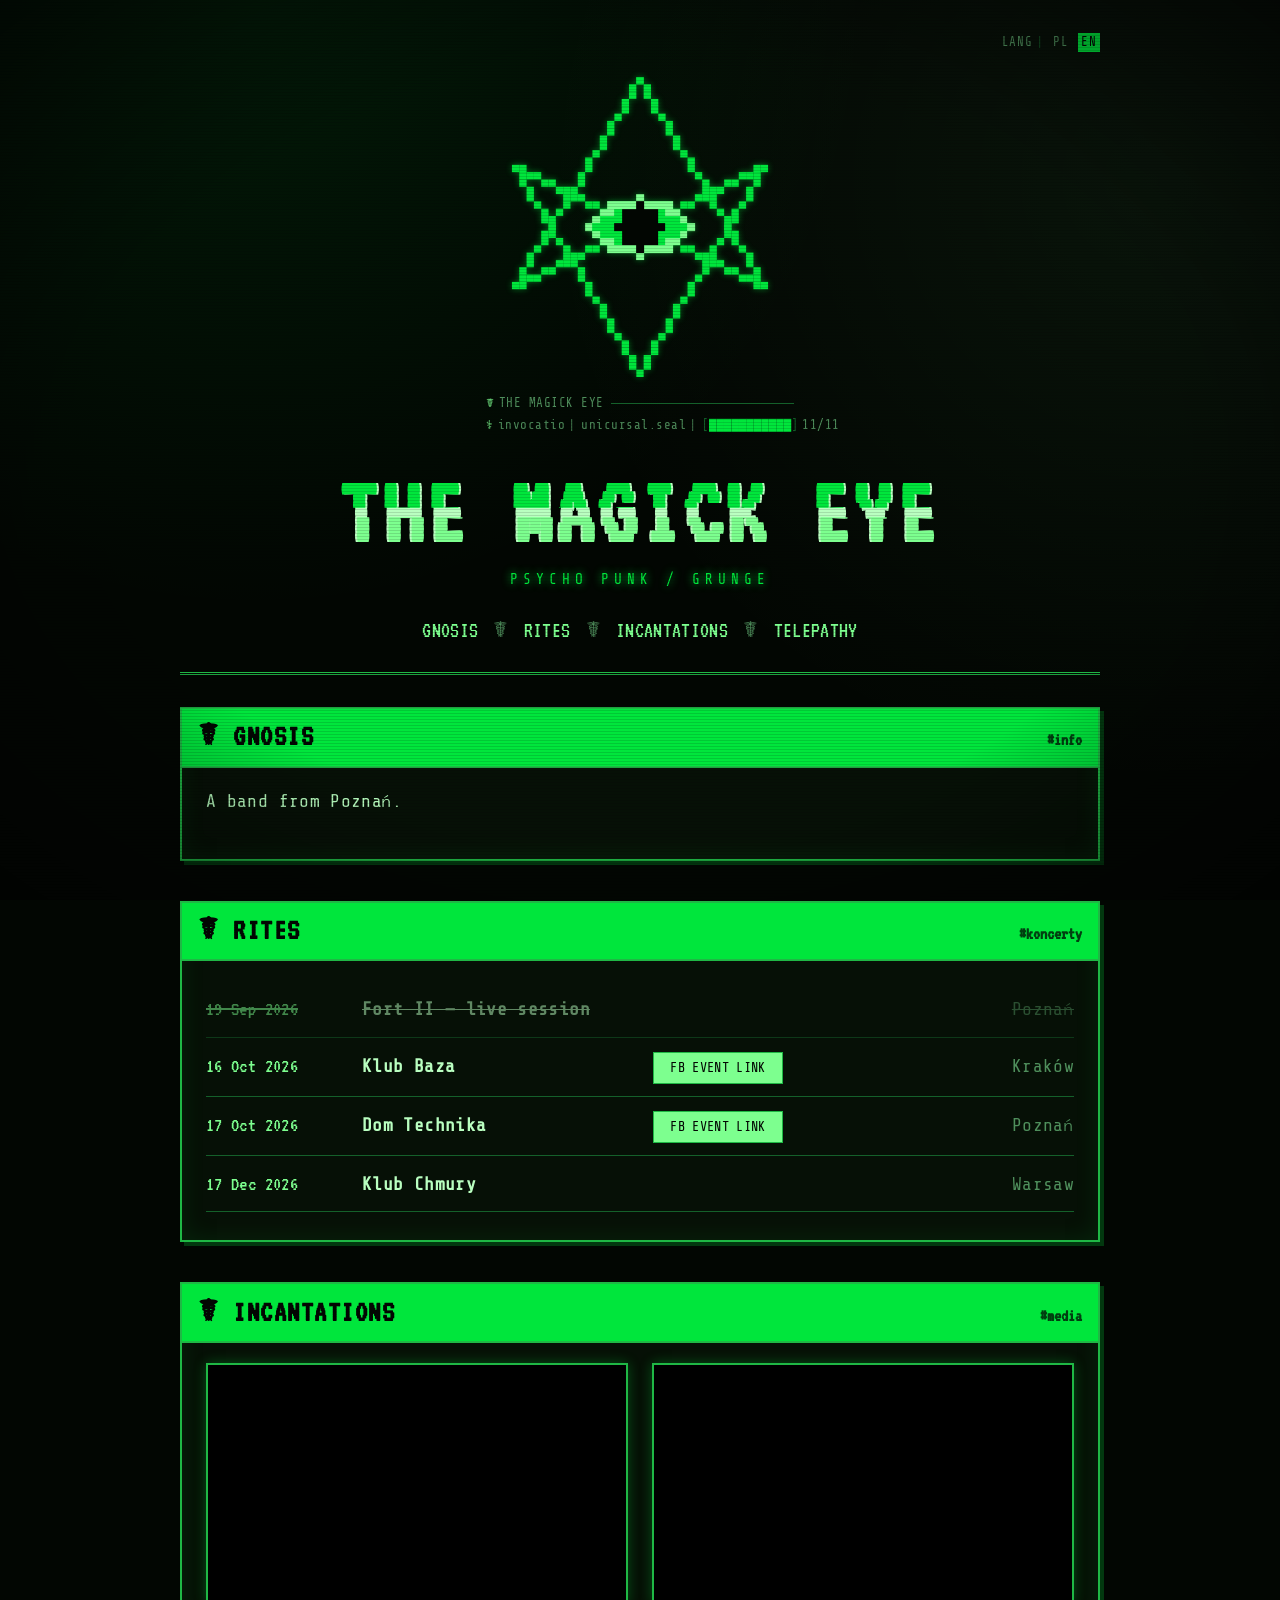
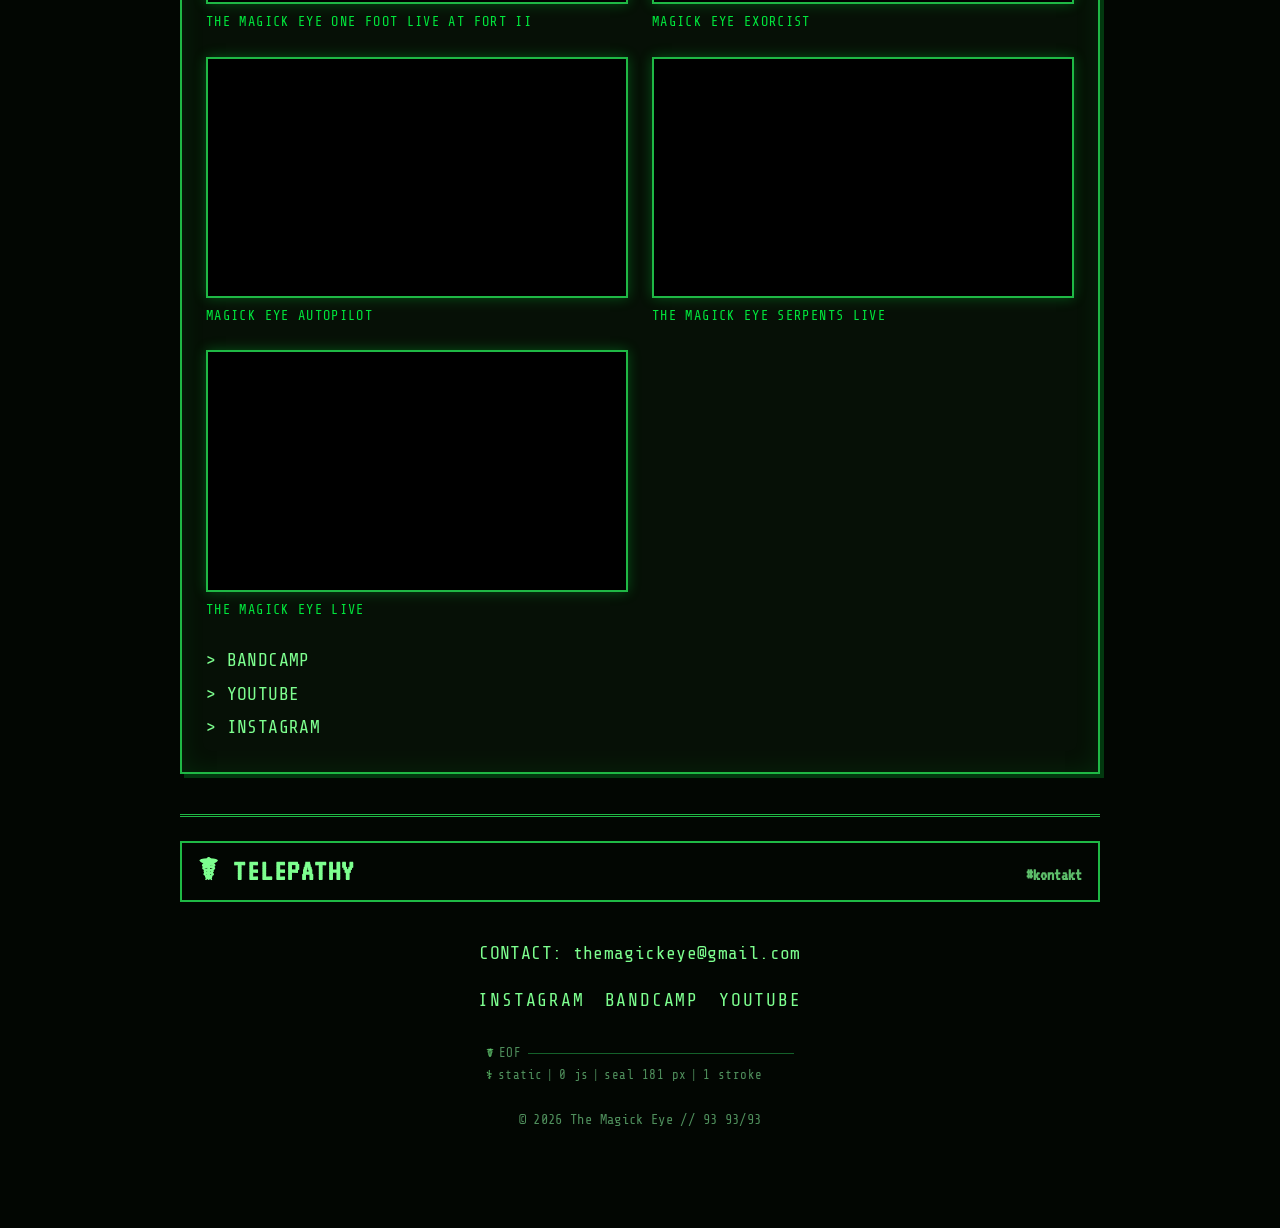
==== en/index.html @ ef664d94 "Link do wydarzenia FB: Klub Baza, Kraków 16.10 Co-Authored-By: Claude Opus 5.5 <noreply@anthropic.co" ====
<!DOCTYPE html>
<html lang="en">
<head>
  <meta charset="UTF-8">
  <meta name="viewport" content="width=device-width, initial-scale=1.0">
  <meta name="description" content="The Magick Eye — official band site: music, videos, shows and links.">
  <title>The Magick Eye</title>
  <!-- Open Graph / Twitter: link-preview thumbnail (FB, iMessage, Messenger).
       og:image MUST be an absolute URL; FB renders it statically (no animation). -->
  <meta property="og:type" content="website">
  <meta property="og:site_name" content="The Magick Eye">
  <meta property="og:locale" content="en_GB">
  <meta property="og:title" content="The Magick Eye">
  <meta property="og:description" content="The Magick Eye — official band site: music, videos, shows and links.">
  <meta property="og:url" content="https://themagickeye.github.io/en/">
  <meta property="og:image" content="https://themagickeye.github.io/og-teaser.png?v=2">
  <meta property="og:image:width" content="1200">
  <meta property="og:image:height" content="630">
  <meta property="og:image:alt" content="The Magick Eye — eye seal, phosphor green on black">
  <meta name="twitter:card" content="summary_large_image">
  <meta name="twitter:image" content="https://themagickeye.github.io/og-teaser.png?v=2">
  <link rel="icon" type="image/svg+xml" href="../favicon.svg">
  <link rel="preconnect" href="https://fonts.googleapis.com">
  <link rel="preconnect" href="https://fonts.gstatic.com" crossorigin>
  <link href="https://fonts.googleapis.com/css2?family=VT323&family=Share+Tech+Mono&display=swap" rel="stylesheet">
  <!-- Share Tech Mono ma wyłącznie zakres latin (U+0000-00FF): jest w nim ó,
       ale nie ma ł (U+0142) ani ń (U+0144). Bez tego przeglądarka brała je
       z Courier New — szeryfowej i innej szerokości, stąd rozjazd w wyrazie.
       Poniżej dociągamy z Anonymous Pro TYLKO polskie znaki (parametr text=),
       więc plik waży tyle co nic. VT323 ma latin-ext i nie wymagała poprawki. -->
  <link href="https://fonts.googleapis.com/css2?family=Anonymous+Pro&text=%C4%85%C4%87%C4%99%C5%82%C5%84%C3%B3%C5%9B%C5%BC%C5%BA%C4%84%C4%86%C4%98%C5%81%C5%83%C3%93%C5%9A%C5%BB%C5%B9&display=swap" rel="stylesheet">
  <!-- ?v= przy każdej zmianie CSS: GitHub Pages podaje cache-control max-age=600,
       więc bez tego wracający gość dostaje nowy HTML ze starym arkuszem -->
  <link rel="alternate" hreflang="pl" href="https://themagickeye.github.io/">
  <link rel="alternate" hreflang="en" href="https://themagickeye.github.io/en/">
  <link rel="alternate" hreflang="x-default" href="https://themagickeye.github.io/">
  <link rel="stylesheet" href="../style.css?v=13">
</head>
<body>
  <!-- Nakładka CRT: scanlines + winieta -->
  <div class="crt-overlay" aria-hidden="true"></div>

  <div class="screen">

    <nav class="lang-switch" aria-label="Language">
      <span class="lang-label">lang</span>
      <span class="lang-sep">│</span>
      <a href="../" hreflang="pl" lang="pl">PL</a>
      <span class="lang-cur" aria-current="page">EN</span>
    </nav>

    <!-- ============ NAGŁÓWEK / HERO ============ -->
    <header class="site-header" id="top">
      <div class="seal-wrap">
        <svg class="seal" viewBox="0 0 41 41" role="img"
             aria-label="Band seal: unicursal hexagram with an Eye at its centre">
          <g class="seal-trace">
          <rect x="20" y="0" width="1" height="1" style="--i:0"/>
          <rect x="21" y="1" width="1" height="1" style="--i:1"/>
          <rect x="21" y="2" width="1" height="1" style="--i:2"/>
          <rect x="22" y="3" width="1" height="1" style="--i:3"/>
          <rect x="22" y="4" width="1" height="1" style="--i:4"/>
          <rect x="23" y="5" width="1" height="1" style="--i:5"/>
          <rect x="24" y="6" width="1" height="1" style="--i:6"/>
          <rect x="24" y="7" width="1" height="1" style="--i:7"/>
          <rect x="25" y="8" width="1" height="1" style="--i:8"/>
          <rect x="25" y="9" width="1" height="1" style="--i:9"/>
          <rect x="26" y="10" width="1" height="1" style="--i:10"/>
          <rect x="27" y="11" width="1" height="1" style="--i:11"/>
          <rect x="27" y="12" width="1" height="1" style="--i:12"/>
          <rect x="28" y="13" width="1" height="1" style="--i:13"/>
          <rect x="29" y="14" width="1" height="1" style="--i:14"/>
          <rect x="29" y="15" width="1" height="1" style="--i:15"/>
          <rect x="30" y="16" width="1" height="1" style="--i:16"/>
          <rect x="30" y="17" width="1" height="1" style="--i:17"/>
          <rect x="31" y="18" width="1" height="1" style="--i:18"/>
          <rect x="32" y="19" width="1" height="1" style="--i:19"/>
          <rect x="32" y="20" width="1" height="1" style="--i:20"/>
          <rect x="33" y="21" width="1" height="1" style="--i:21"/>
          <rect x="33" y="22" width="1" height="1" style="--i:22"/>
          <rect x="34" y="23" width="1" height="1" style="--i:23"/>
          <rect x="35" y="24" width="1" height="1" style="--i:24"/>
          <rect x="35" y="25" width="1" height="1" style="--i:25"/>
          <rect x="36" y="26" width="1" height="1" style="--i:26"/>
          <rect x="36" y="27" width="1" height="1" style="--i:27"/>
          <rect x="37" y="28" width="1" height="1" style="--i:28"/>
          <rect x="36" y="28" width="1" height="1" style="--i:29"/>
          <rect x="35" y="27" width="1" height="1" style="--i:30"/>
          <rect x="34" y="27" width="1" height="1" style="--i:31"/>
          <rect x="33" y="26" width="1" height="1" style="--i:32"/>
          <rect x="32" y="26" width="1" height="1" style="--i:33"/>
          <rect x="31" y="25" width="1" height="1" style="--i:34"/>
          <rect x="30" y="25" width="1" height="1" style="--i:35"/>
          <rect x="29" y="24" width="1" height="1" style="--i:36"/>
          <rect x="28" y="24" width="1" height="1" style="--i:37"/>
          <rect x="27" y="23" width="1" height="1" style="--i:38"/>
          <rect x="26" y="23" width="1" height="1" style="--i:39"/>
          <rect x="25" y="22" width="1" height="1" style="--i:40"/>
          <rect x="24" y="22" width="1" height="1" style="--i:41"/>
          <rect x="23" y="21" width="1" height="1" style="--i:42"/>
          <rect x="22" y="21" width="1" height="1" style="--i:43"/>
          <rect x="21" y="20" width="1" height="1" style="--i:44"/>
          <rect x="20" y="20" width="1" height="1" style="--i:45"/>
          <rect x="19" y="20" width="1" height="1" style="--i:46"/>
          <rect x="18" y="19" width="1" height="1" style="--i:47"/>
          <rect x="17" y="19" width="1" height="1" style="--i:48"/>
          <rect x="16" y="18" width="1" height="1" style="--i:49"/>
          <rect x="15" y="18" width="1" height="1" style="--i:50"/>
          <rect x="14" y="17" width="1" height="1" style="--i:51"/>
          <rect x="13" y="17" width="1" height="1" style="--i:52"/>
          <rect x="12" y="16" width="1" height="1" style="--i:53"/>
          <rect x="11" y="16" width="1" height="1" style="--i:54"/>
          <rect x="10" y="15" width="1" height="1" style="--i:55"/>
          <rect x="9" y="15" width="1" height="1" style="--i:56"/>
          <rect x="8" y="14" width="1" height="1" style="--i:57"/>
          <rect x="7" y="14" width="1" height="1" style="--i:58"/>
          <rect x="6" y="13" width="1" height="1" style="--i:59"/>
          <rect x="5" y="13" width="1" height="1" style="--i:60"/>
          <rect x="4" y="12" width="1" height="1" style="--i:61"/>
          <rect x="3" y="12" width="1" height="1" style="--i:62"/>
          <rect x="4" y="13" width="1" height="1" style="--i:63"/>
          <rect x="4" y="14" width="1" height="1" style="--i:64"/>
          <rect x="5" y="15" width="1" height="1" style="--i:65"/>
          <rect x="5" y="16" width="1" height="1" style="--i:66"/>
          <rect x="6" y="17" width="1" height="1" style="--i:67"/>
          <rect x="7" y="18" width="1" height="1" style="--i:68"/>
          <rect x="7" y="19" width="1" height="1" style="--i:69"/>
          <rect x="8" y="20" width="1" height="1" style="--i:70"/>
          <rect x="8" y="21" width="1" height="1" style="--i:71"/>
          <rect x="9" y="22" width="1" height="1" style="--i:72"/>
          <rect x="10" y="23" width="1" height="1" style="--i:73"/>
          <rect x="10" y="24" width="1" height="1" style="--i:74"/>
          <rect x="11" y="25" width="1" height="1" style="--i:75"/>
          <rect x="12" y="26" width="1" height="1" style="--i:76"/>
          <rect x="12" y="27" width="1" height="1" style="--i:77"/>
          <rect x="13" y="28" width="1" height="1" style="--i:78"/>
          <rect x="13" y="29" width="1" height="1" style="--i:79"/>
          <rect x="14" y="30" width="1" height="1" style="--i:80"/>
          <rect x="15" y="31" width="1" height="1" style="--i:81"/>
          <rect x="15" y="32" width="1" height="1" style="--i:82"/>
          <rect x="16" y="33" width="1" height="1" style="--i:83"/>
          <rect x="16" y="34" width="1" height="1" style="--i:84"/>
          <rect x="17" y="35" width="1" height="1" style="--i:85"/>
          <rect x="18" y="36" width="1" height="1" style="--i:86"/>
          <rect x="18" y="37" width="1" height="1" style="--i:87"/>
          <rect x="19" y="38" width="1" height="1" style="--i:88"/>
          <rect x="19" y="39" width="1" height="1" style="--i:89"/>
          <rect x="20" y="40" width="1" height="1" style="--i:90"/>
          <rect x="21" y="39" width="1" height="1" style="--i:91"/>
          <rect x="21" y="38" width="1" height="1" style="--i:92"/>
          <rect x="22" y="37" width="1" height="1" style="--i:93"/>
          <rect x="22" y="36" width="1" height="1" style="--i:94"/>
          <rect x="23" y="35" width="1" height="1" style="--i:95"/>
          <rect x="24" y="34" width="1" height="1" style="--i:96"/>
          <rect x="24" y="33" width="1" height="1" style="--i:97"/>
          <rect x="25" y="32" width="1" height="1" style="--i:98"/>
          <rect x="25" y="31" width="1" height="1" style="--i:99"/>
          <rect x="26" y="30" width="1" height="1" style="--i:100"/>
          <rect x="27" y="29" width="1" height="1" style="--i:101"/>
          <rect x="27" y="28" width="1" height="1" style="--i:102"/>
          <rect x="28" y="27" width="1" height="1" style="--i:103"/>
          <rect x="29" y="26" width="1" height="1" style="--i:104"/>
          <rect x="29" y="25" width="1" height="1" style="--i:105"/>
          <rect x="30" y="24" width="1" height="1" style="--i:106"/>
          <rect x="30" y="23" width="1" height="1" style="--i:107"/>
          <rect x="31" y="22" width="1" height="1" style="--i:108"/>
          <rect x="32" y="21" width="1" height="1" style="--i:109"/>
          <rect x="32" y="20" width="1" height="1" style="--i:110"/>
          <rect x="33" y="19" width="1" height="1" style="--i:111"/>
          <rect x="33" y="18" width="1" height="1" style="--i:112"/>
          <rect x="34" y="17" width="1" height="1" style="--i:113"/>
          <rect x="35" y="16" width="1" height="1" style="--i:114"/>
          <rect x="35" y="15" width="1" height="1" style="--i:115"/>
          <rect x="36" y="14" width="1" height="1" style="--i:116"/>
          <rect x="36" y="13" width="1" height="1" style="--i:117"/>
          <rect x="37" y="12" width="1" height="1" style="--i:118"/>
          <rect x="36" y="12" width="1" height="1" style="--i:119"/>
          <rect x="35" y="13" width="1" height="1" style="--i:120"/>
          <rect x="34" y="13" width="1" height="1" style="--i:121"/>
          <rect x="33" y="14" width="1" height="1" style="--i:122"/>
          <rect x="32" y="14" width="1" height="1" style="--i:123"/>
          <rect x="31" y="15" width="1" height="1" style="--i:124"/>
          <rect x="30" y="15" width="1" height="1" style="--i:125"/>
          <rect x="29" y="16" width="1" height="1" style="--i:126"/>
          <rect x="28" y="16" width="1" height="1" style="--i:127"/>
          <rect x="27" y="17" width="1" height="1" style="--i:128"/>
          <rect x="26" y="17" width="1" height="1" style="--i:129"/>
          <rect x="25" y="18" width="1" height="1" style="--i:130"/>
          <rect x="24" y="18" width="1" height="1" style="--i:131"/>
          <rect x="23" y="19" width="1" height="1" style="--i:132"/>
          <rect x="22" y="19" width="1" height="1" style="--i:133"/>
          <rect x="21" y="20" width="1" height="1" style="--i:134"/>
          <rect x="20" y="20" width="1" height="1" style="--i:135"/>
          <rect x="19" y="20" width="1" height="1" style="--i:136"/>
          <rect x="18" y="21" width="1" height="1" style="--i:137"/>
          <rect x="17" y="21" width="1" height="1" style="--i:138"/>
          <rect x="16" y="22" width="1" height="1" style="--i:139"/>
          <rect x="15" y="22" width="1" height="1" style="--i:140"/>
          <rect x="14" y="23" width="1" height="1" style="--i:141"/>
          <rect x="13" y="23" width="1" height="1" style="--i:142"/>
          <rect x="12" y="24" width="1" height="1" style="--i:143"/>
          <rect x="11" y="24" width="1" height="1" style="--i:144"/>
          <rect x="10" y="25" width="1" height="1" style="--i:145"/>
          <rect x="9" y="25" width="1" height="1" style="--i:146"/>
          <rect x="8" y="26" width="1" height="1" style="--i:147"/>
          <rect x="7" y="26" width="1" height="1" style="--i:148"/>
          <rect x="6" y="27" width="1" height="1" style="--i:149"/>
          <rect x="5" y="27" width="1" height="1" style="--i:150"/>
          <rect x="4" y="28" width="1" height="1" style="--i:151"/>
          <rect x="3" y="28" width="1" height="1" style="--i:152"/>
          <rect x="4" y="27" width="1" height="1" style="--i:153"/>
          <rect x="4" y="26" width="1" height="1" style="--i:154"/>
          <rect x="5" y="25" width="1" height="1" style="--i:155"/>
          <rect x="5" y="24" width="1" height="1" style="--i:156"/>
          <rect x="6" y="23" width="1" height="1" style="--i:157"/>
          <rect x="7" y="22" width="1" height="1" style="--i:158"/>
          <rect x="7" y="21" width="1" height="1" style="--i:159"/>
          <rect x="8" y="20" width="1" height="1" style="--i:160"/>
          <rect x="8" y="19" width="1" height="1" style="--i:161"/>
          <rect x="9" y="18" width="1" height="1" style="--i:162"/>
          <rect x="10" y="17" width="1" height="1" style="--i:163"/>
          <rect x="10" y="16" width="1" height="1" style="--i:164"/>
          <rect x="11" y="15" width="1" height="1" style="--i:165"/>
          <rect x="12" y="14" width="1" height="1" style="--i:166"/>
          <rect x="12" y="13" width="1" height="1" style="--i:167"/>
          <rect x="13" y="12" width="1" height="1" style="--i:168"/>
          <rect x="13" y="11" width="1" height="1" style="--i:169"/>
          <rect x="14" y="10" width="1" height="1" style="--i:170"/>
          <rect x="15" y="9" width="1" height="1" style="--i:171"/>
          <rect x="15" y="8" width="1" height="1" style="--i:172"/>
          <rect x="16" y="7" width="1" height="1" style="--i:173"/>
          <rect x="16" y="6" width="1" height="1" style="--i:174"/>
          <rect x="17" y="5" width="1" height="1" style="--i:175"/>
          <rect x="18" y="4" width="1" height="1" style="--i:176"/>
          <rect x="18" y="3" width="1" height="1" style="--i:177"/>
          <rect x="19" y="2" width="1" height="1" style="--i:178"/>
          <rect x="19" y="1" width="1" height="1" style="--i:179"/>
          <rect x="20" y="0" width="1" height="1" style="--i:180"/>
          </g>
          <g class="seal-eye">
          <rect class="lens" x="17" y="18" width="1" height="1"/>
          <rect class="lens" x="23" y="18" width="1" height="1"/>
          <rect class="lens" x="15" y="19" width="3" height="1"/>
          <rect class="lens" x="23" y="19" width="3" height="1"/>
          <rect class="lens" x="14" y="20" width="3" height="1"/>
          <rect class="lens" x="24" y="20" width="3" height="1"/>
          <rect class="lens" x="15" y="21" width="3" height="1"/>
          <rect class="lens" x="23" y="21" width="3" height="1"/>
          <rect class="lens" x="17" y="22" width="1" height="1"/>
          <rect class="lens" x="23" y="22" width="1" height="1"/>
          <rect class="edge" x="20" y="16" width="1" height="1"/>
          <rect class="edge" x="16" y="17" width="4" height="1"/>
          <rect class="edge" x="21" y="17" width="4" height="1"/>
          <rect class="edge" x="15" y="18" width="2" height="1"/>
          <rect class="edge" x="24" y="18" width="2" height="1"/>
          <rect class="edge" x="14" y="19" width="1" height="1"/>
          <rect class="edge" x="26" y="19" width="1" height="1"/>
          <rect class="edge" x="13" y="20" width="1" height="1"/>
          <rect class="edge" x="27" y="20" width="1" height="1"/>
          <rect class="edge" x="14" y="21" width="1" height="1"/>
          <rect class="edge" x="26" y="21" width="1" height="1"/>
          <rect class="edge" x="15" y="22" width="2" height="1"/>
          <rect class="edge" x="24" y="22" width="2" height="1"/>
          <rect class="edge" x="16" y="23" width="4" height="1"/>
          <rect class="edge" x="21" y="23" width="4" height="1"/>
          <rect class="edge" x="20" y="24" width="1" height="1"/>
          <rect class="pupil" x="20" y="17" width="1" height="1"/>
          <rect class="pupil" x="18" y="18" width="5" height="1"/>
          <rect class="pupil" x="18" y="19" width="5" height="1"/>
          <rect class="pupil" x="17" y="20" width="7" height="1"/>
          <rect class="pupil" x="18" y="21" width="5" height="1"/>
          <rect class="pupil" x="18" y="22" width="5" height="1"/>
          <rect class="pupil" x="20" y="23" width="1" height="1"/>
          </g>
        </svg>

        <div class="invocation" aria-hidden="true">
          <div class="inv-line"><span class="gl">☤</span> <span>THE MAGICK EYE</span><i class="inv-rule"></i></div>
          <div class="inv-line"><span class="gl">⚕</span> <span>invocatio</span> │ <span>unicursal.seal</span> │ <span class="bar">[<span class="bar-cell" style="--i:0">█</span><span class="bar-cell" style="--i:1">█</span><span class="bar-cell" style="--i:2">█</span><span class="bar-cell" style="--i:3">█</span><span class="bar-cell" style="--i:4">█</span><span class="bar-cell" style="--i:5">█</span><span class="bar-cell" style="--i:6">█</span><span class="bar-cell" style="--i:7">█</span><span class="bar-cell" style="--i:8">█</span><span class="bar-cell" style="--i:9">█</span><span class="bar-cell" style="--i:10">█</span>]</span> <span>11/11</span></div>
        </div>
      </div>
      <h1 class="band-name glitch" data-text="The Magick Eye">The Magick Eye</h1>
      <p class="tagline">Psycho Punk / Grunge</p>

      <nav class="main-nav">
        <a href="#info">GNOSIS</a>
        <span class="sep">☤</span>
        <a href="#koncerty">RITES</a>
        <span class="sep">☤</span>
        <a href="#media">INCANTATIONS</a>
        <span class="sep">☤</span>
        <a href="#kontakt">TELEPATHY</a>
      </nav>
    </header>

    <main>

      <!-- ============ SEKCJA: INFORMACJE OGÓLNE ============ -->
      <section class="panel" id="info">
        <h2 class="panel-title">☤ GNOSIS<span class="panel-anchor">#info</span></h2>
        <div class="panel-body">
          <p class="info-text">A band from Poznań.</p>
        </div>
      </section>

      <!-- ============ SEKCJA: NADCHODZĄCE KONCERTY ============ -->
      <section class="panel" id="koncerty">
        <h2 class="panel-title">☤ RITES<span class="panel-anchor">#koncerty</span></h2>
        <div class="panel-body">
          <ul class="gig-list">
            <li class="gig gig--past">
              <span class="gig-date">19 Sep 2026</span>
              <span class="gig-venue">Fort II — live session</span>
              <span class="gig-city">Poznań</span>
            </li>
            <li class="gig">
              <span class="gig-date">16 Oct 2026</span>
              <span class="gig-venue">Klub Baza</span>
              <a class="gig-link" href="https://fb.me/e/4ljaXL130" target="_blank" rel="noopener">FB event link</a>
              <span class="gig-city">Kraków</span>
            </li>
            <li class="gig">
              <span class="gig-date">17 Oct 2026</span>
              <span class="gig-venue">Dom Technika</span>
              <a class="gig-link" href="https://www.facebook.com/events/1608147704027348" target="_blank" rel="noopener">FB event link</a>
              <span class="gig-city">Poznań</span>
            </li>
            <li class="gig">
              <span class="gig-date">17 Dec 2026</span>
              <span class="gig-venue">Klub Chmury</span>
              <span class="gig-city">Warsaw</span>
            </li>
          </ul>
        </div>
      </section>

      <!-- ============ SEKCJA: LINKI AUDIO / WIDEO ============ -->
      <section class="panel" id="media">
        <h2 class="panel-title">☤ INCANTATIONS<span class="panel-anchor">#media</span></h2>
        <div class="panel-body">

          <!-- Filmy z kanału, od najnowszego. Gdy pojawi się
               wydawnictwo na Bandcampie, można dołożyć piątą kafelkę:
               <iframe src="https://bandcamp.com/EmbeddedPlayer/album=ID/size=large/"
                       seamless></iframe> -->
          <div class="media-grid">
            <figure class="media-item">
              <div class="embed-frame">
                <iframe
                  src="https://www.youtube-nocookie.com/embed/9i5ncFNfXqI"
                  title="THE MAGICK EYE ONE FOOT LIVE AT FORT II"
                  loading="lazy"
                  allow="accelerometer; autoplay; clipboard-write; encrypted-media; gyroscope; picture-in-picture"
                  allowfullscreen></iframe>
              </div>
              <figcaption>THE MAGICK EYE ONE FOOT LIVE AT FORT II</figcaption>
            </figure>

            <figure class="media-item">
              <div class="embed-frame">
                <iframe
                  src="https://www.youtube-nocookie.com/embed/VPgYBkS7AfU"
                  title="MAGICK EYE EXORCIST"
                  loading="lazy"
                  allow="accelerometer; autoplay; clipboard-write; encrypted-media; gyroscope; picture-in-picture"
                  allowfullscreen></iframe>
              </div>
              <figcaption>MAGICK EYE EXORCIST</figcaption>
            </figure>

            <figure class="media-item">
              <div class="embed-frame">
                <iframe
                  src="https://www.youtube-nocookie.com/embed/-E3nMMvoqH4"
                  title="MAGICK EYE AUTOPILOT"
                  loading="lazy"
                  allow="accelerometer; autoplay; clipboard-write; encrypted-media; gyroscope; picture-in-picture"
                  allowfullscreen></iframe>
              </div>
              <figcaption>MAGICK EYE AUTOPILOT</figcaption>
            </figure>

            <figure class="media-item">
              <div class="embed-frame">
                <iframe
                  src="https://www.youtube-nocookie.com/embed/vtoTzxzXvSE"
                  title="THE MAGICK EYE SERPENTS LIVE"
                  loading="lazy"
                  allow="accelerometer; autoplay; clipboard-write; encrypted-media; gyroscope; picture-in-picture"
                  allowfullscreen></iframe>
              </div>
              <figcaption>THE MAGICK EYE SERPENTS LIVE</figcaption>
            </figure>

            <figure class="media-item">
              <div class="embed-frame">
                <iframe
                  src="https://www.youtube-nocookie.com/embed/dfpaS46mE3Y"
                  title="THE MAGICK EYE LIVE"
                  loading="lazy"
                  allow="accelerometer; autoplay; clipboard-write; encrypted-media; gyroscope; picture-in-picture"
                  allowfullscreen></iframe>
              </div>
              <figcaption>THE MAGICK EYE LIVE</figcaption>
            </figure>
          </div>

          <ul class="link-list">
            <li><a href="https://themagickeye.bandcamp.com/">&gt; BANDCAMP</a></li>
            <li><a href="https://www.youtube.com/@TheMagickEye">&gt; YOUTUBE</a></li>
            <li><a href="https://www.instagram.com/themagickeye/">&gt; INSTAGRAM</a></li>
          </ul>

        </div>
      </section>

    </main>

    <!-- ============ STOPKA KONTAKTOWA ============ -->
    <footer class="site-footer" id="kontakt">
      <h2 class="panel-title">☤ TELEPATHY<span class="panel-anchor">#kontakt</span></h2>
      <div class="footer-body">
        <p><span class="stat-key">CONTACT:</span> <a href="mailto:themagickeye@gmail.com">themagickeye@gmail.com</a></p>

        <ul class="social-list">
          <li><a href="https://www.instagram.com/themagickeye/">INSTAGRAM</a></li>
          <li><a href="https://themagickeye.bandcamp.com/">BANDCAMP</a></li>
          <li><a href="https://www.youtube.com/@TheMagickEye">YOUTUBE</a></li>
        </ul>

        <div class="invocation eof" aria-hidden="true">
          <div class="inv-line"><span class="gl">☤</span> <span>EOF</span><i class="inv-rule"></i></div>
          <div class="inv-line"><span class="gl">⚕</span> <span>static</span> │ <span>0 js</span> │ <span>seal 181 px</span> │ <span>1 stroke</span></div>
        </div>

        <p class="copyright">&copy; 2026 The Magick Eye // 93 93/93</p>
      </div>
    </footer>

  </div>
</body>
</html>
---- style.css ----
/* ============================================================
   [NAZWA_ZESPOLU] — retro / terminal / CRT
   Czysty CSS. Zero frameworków. Pod GitHub Pages.
   Paleta: monochromatyczny fosfor P1 (zieleń) na czerni —
   jak w monitorach monochromatycznych. Jeden odcień, różnice
   robi jasność, nie barwa.
   Aby przełączyć na bursztyn — patrz zakomentowany blok niżej.
   ============================================================ */

:root {
  /* --- Paleta: terminal / fosfor zielony (domyślna) --- */
  --bg:        #020602;   /* czerń z zielonkawym podkładem */
  --bg-panel:  #061006;
  --fg:        #b9ffc0;   /* tekst — łagodny fosfor, nie pełna jasność */
  --accent:    #00e63c;   /* jasna zieleń — paski tytułów (reverse video) */
  --accent-2:  #7dff8f;   /* jaśniejszy fosfor — linki, nawigacja, daty */
  --accent-3:  #14602a;   /* ciemna zieleń — separatory */
  --dim:       #4f8f5c;   /* wygaszona zieleń — tekst drugorzędny */
  --border:    #1fb845;   /* ramki — ciemniejsze niż akcent, żeby nie krzyczały */

  /* --- Alternatywa: terminal bursztynowy (VT220) ---
     --bg: #060300; --bg-panel:#120a00; --fg:#ffd9a0;
     --accent:#ffb000; --accent-2:#ffcf6b; --accent-3:#6b4400;
     --dim:#9a7233; --border:#c98a00;
  */

  --font-display: 'VT323', 'Courier New', monospace;
  /* Anonymous Pro obsługuje tylko polskie znaki, których nie ma
     Share Tech Mono — reszta tekstu zostaje bez zmian */
  --font-body:    'Share Tech Mono', 'Anonymous Pro', 'Courier New', monospace;
  --maxw: 960px;
}

* { box-sizing: border-box; }

html { scroll-behavior: smooth; }

body {
  margin: 0;
  background: var(--bg);
  color: var(--fg);
  font-family: var(--font-body);
  font-size: 18px;
  line-height: 1.5;
  letter-spacing: 0.02em;
  /* subtelna poświata fosforu w rogach kineskopu */
  background-image:
    radial-gradient(circle at 20% 0%, rgba(0,230,60,0.09), transparent 45%),
    radial-gradient(circle at 90% 20%, rgba(125,255,143,0.06), transparent 45%);
  background-attachment: fixed;
  min-height: 100vh;
}

/* ---------- Nakładka CRT: scanlines + winieta ---------- */
.crt-overlay {
  position: fixed;
  inset: 0;
  pointer-events: none;
  z-index: 9999;
  background:
    repeating-linear-gradient(
      to bottom,
      rgba(0,0,0,0.0) 0px,
      rgba(0,0,0,0.0) 2px,
      rgba(0,0,0,0.25) 3px,
      rgba(0,0,0,0.25) 3px
    );
  mix-blend-mode: multiply;
}
.crt-overlay::after {
  /* winieta / lekkie zaokrąglenie kineskopu */
  content: "";
  position: absolute;
  inset: 0;
  background: radial-gradient(ellipse at center, transparent 60%, rgba(0,0,0,0.55) 100%);
}

/* ---------- Kontener ekranu ---------- */
.screen {
  max-width: var(--maxw);
  margin: 0 auto;
  padding: 2rem 1.25rem 4rem;
}

/* ---------- Nagłówek / hero ---------- */
.site-header {
  text-align: center;
  padding: 2rem 0 1.5rem;
  border-bottom: 3px double var(--border);
  margin-bottom: 2rem;
}

.band-name {
  font-family: var(--font-display);
  font-size: clamp(3rem, 12vw, 6rem);
  margin: 0.25rem 0;
  color: var(--fg);
  text-transform: uppercase;
  letter-spacing: 0.05em;
  line-height: 1;
}

.tagline {
  color: var(--accent);
  text-transform: uppercase;
  letter-spacing: 0.35em;
  font-size: 0.9rem;
  margin: 0.5rem 0 1.5rem;
  text-shadow: 0 0 8px var(--accent);
}

/* ---------- Efekt glitch na nazwie ---------- */
.glitch { position: relative; }
.glitch::before,
.glitch::after {
  content: attr(data-text);
  position: absolute;
  top: 0; left: 0;
  width: 100%;
  overflow: hidden;
}
.glitch::before {
  color: var(--accent);
  transform: translate(-2px, 0);
  clip-path: inset(0 0 55% 0);
  animation: glitch-top 2.6s infinite steps(2, jump-none);
}
.glitch::after {
  color: var(--accent-2);
  transform: translate(2px, 0);
  clip-path: inset(55% 0 0 0);
  animation: glitch-bot 3.1s infinite steps(2, jump-none);
}
@keyframes glitch-top {
  0%, 92%, 100% { transform: translate(0,0); }
  93% { transform: translate(-3px,-1px); }
  97% { transform: translate(2px,1px); }
}
@keyframes glitch-bot {
  0%, 90%, 100% { transform: translate(0,0); }
  91% { transform: translate(3px,1px); }
  95% { transform: translate(-2px,-1px); }
}

/* ---------- Nawigacja ---------- */
.main-nav {
  font-family: var(--font-display);
  font-size: 1.4rem;
  text-transform: uppercase;
}
.main-nav a {
  color: var(--accent-2);
  text-decoration: none;
  padding: 0 0.35rem;
}
.main-nav a:hover,
.main-nav a:focus {
  color: var(--bg);
  background: var(--accent-2);
  outline: none;
}
.main-nav .sep { color: var(--dim); }

/* ---------- Panele / kontenery ---------- */
.panel {
  background: var(--bg-panel);
  border: 2px solid var(--border);
  box-shadow:
    4px 4px 0 rgba(0,230,60,0.22),
    inset 0 0 24px rgba(0,230,60,0.10);
  margin-bottom: 2.5rem;
}

.panel-title {
  font-family: var(--font-display);
  font-size: 1.9rem;
  margin: 0;
  padding: 0.35rem 1rem;
  color: var(--bg);
  background: var(--accent);
  text-transform: uppercase;
  letter-spacing: 0.05em;
  border-bottom: 2px solid var(--border);
  display: flex;
  justify-content: space-between;
  align-items: baseline;
  gap: 1rem;
}
/* kotwica sekcji: nazwa z hashem, małe litery, do prawej */
.panel-anchor {
  text-transform: lowercase;
  letter-spacing: 0;
  font-size: 1.1rem;
  opacity: 0.75;
}

.panel-body { padding: 1.25rem 1.5rem 1.75rem; }

.info-text { margin: 0 0 1rem; }

/* ---------- Lista statystyk / meta ---------- */
.stat-list { list-style: none; margin: 1rem 0 0; padding: 0; }
.stat-list li { padding: 0.15rem 0; border-bottom: 1px dashed var(--dim); }
.stat-key { color: var(--accent-2); text-transform: uppercase; }
.stat-val { color: var(--fg); }

/* ---------- Lista koncertów ---------- */
.gig-list { list-style: none; margin: 0; padding: 0; }
.gig {
  display: grid;
  /* dwie kolumny 1fr po bokach przycisku (kol. 3) przesuwają go ku środkowi;
     miasto trzyma się prawej (justify-self:end), niezależnie czy link jest */
  grid-template-columns: 9rem 1fr auto 1fr;
  gap: 0.75rem;
  align-items: baseline;
  padding: 0.75rem 0;
  border-bottom: 1px solid var(--accent-3);
}
.gig-date {
  grid-column: 1;
  color: var(--accent-2);
  font-family: var(--font-display);
  font-size: 1.3rem;
  white-space: nowrap;
}
.gig-venue { grid-column: 2; color: var(--fg); font-weight: bold; }
.gig-city  { grid-column: 4; justify-self: end; color: var(--dim); }
.gig-link {
  grid-column: 3;
  justify-self: center;
  color: var(--bg);
  background: var(--accent-2);
  text-decoration: none;
  padding: 0.3rem 1rem;
  border: 1px solid var(--border);
  white-space: nowrap;
  text-transform: uppercase;
  font-size: 0.85rem;
  text-align: center;
}
.gig-link:hover, .gig-link:focus { background: var(--accent); outline: none; }

/* Miniony koncert: cała linijka przekreślona i przygaszona */
.gig--past { opacity: 0.5; }
.gig--past .gig-date,
.gig--past .gig-venue,
.gig--past .gig-city { text-decoration: line-through; }

.empty-note { color: var(--dim); margin-top: 1rem; font-style: italic; }

/* ---------- Media (audio / wideo) ---------- */
.media-grid {
  display: grid;
  grid-template-columns: repeat(auto-fit, minmax(280px, 1fr));
  gap: 1.5rem;
  margin-bottom: 1.5rem;
}
.media-item { margin: 0; }
.embed-frame {
  position: relative;
  padding-top: 56.25%; /* 16:9 */
  border: 2px solid var(--border);
  background: #000;
  box-shadow: 0 0 12px rgba(0,230,60,0.30);
}
.embed-frame iframe {
  position: absolute;
  inset: 0;
  width: 100%;
  height: 100%;
  border: 0;
}
.media-item figcaption {
  margin-top: 0.5rem;
  color: var(--accent);
  text-transform: uppercase;
  font-size: 0.85rem;
  letter-spacing: 0.1em;
}

/* ---------- Lista linków ---------- */
.link-list { list-style: none; margin: 0; padding: 0; }
.link-list li { padding: 0.2rem 0; }
.link-list a {
  color: var(--accent-2);
  text-decoration: none;
}
.link-list a:hover, .link-list a:focus {
  color: var(--accent);
  text-decoration: underline;
  outline: none;
}

/* ---------- Stopka ---------- */
.site-footer {
  border-top: 3px double var(--border);
  padding-top: 1.5rem;
  text-align: center;
}
.site-footer .panel-title {
  /* nie reverse-video jak pozostałe tytuły: jasny napis w ramce,
     bo ciemne tło + ciemny tekst byłyby nieczytelne.
     display:flex (nie inline-block) → pasek na całą szerokość,
     z „telepatia" po lewej i #kontakt po prawej, te same kolory. */
  background: transparent;
  color: var(--accent-2);
  display: flex;
  text-align: left;
  border: 2px solid var(--border);
}
.footer-body { padding: 1.25rem 0.5rem; }
.footer-body a { color: var(--accent-2); text-decoration: none; }
.footer-body a:hover, .footer-body a:focus { color: var(--accent); text-decoration: underline; }

.social-list {
  list-style: none;
  padding: 0;
  margin: 1.25rem 0;
  display: flex;
  flex-wrap: wrap;
  justify-content: center;
  gap: 0.5rem 1.25rem;
}
.social-list a {
  text-transform: uppercase;
  letter-spacing: 0.1em;
}

.copyright { color: var(--dim); font-size: 0.85rem; margin-top: 1.5rem; }

/* ---------- Responsywność ---------- */
@media (max-width: 600px) {
  body { font-size: 16px; }
  .gig {
    grid-template-columns: 1fr;
    gap: 0.15rem;
  }
  /* w stosie jednokolumnowym kasujemy jawne przypisania kolumn */
  .gig-date, .gig-venue, .gig-city, .gig-link { grid-column: auto; }
  .gig-city { justify-self: start; }
  .gig-link { justify-self: start; margin-top: 0.35rem; }
  .main-nav { font-size: 1.15rem; }
  .main-nav .sep { display: none; }
  .main-nav a { display: inline-block; padding: 0.15rem 0.5rem; }
}

/* ---------- Dostępność: redukcja ruchu ---------- */
@media (prefers-reduced-motion: reduce) {
  .glitch::before, .glitch::after { animation: none; }
  html { scroll-behavior: auto; }
}

/* ============================================================
   PIECZĘĆ: heksagram unikursalny + Oko (vesica piscis)
   Geometria wg pliku referencyjnego z Wikimedia Commons:
   sześć odcinków, jedna domknięta ścieżka, cztery punkty
   boczne ściągnięte do wewnątrz (r≈0.93, kąt 27°) — dzięki
   temu tylko dwa odcinki przechodzą przez środek.
   Ścieżkę zrasteryzowano na siatce 41×41; każdy piksel to
   osobny <rect> zapalany z opóźnieniem --i × 14ms, więc
   pieczęć rysuje się JEDNĄ kreską, tak jak każe jej nazwa.
   ============================================================ */

.seal-wrap { margin: 0 0 1.75rem; }

.seal {
  display: block;
  width: min(300px, 64vw);
  height: auto;
  margin: 0 auto 1rem;
  shape-rendering: crispEdges;          /* bez wygładzania = piksele */
  filter: drop-shadow(0 0 3px rgba(0,230,60,0.45));
}

/* --- ślad wiązki: rozbłysk, potem stygnięcie do barwy fosforu --- */
.seal-trace rect {
  opacity: 0;
  animation: seal-trace 900ms linear both;
  animation-delay: calc(var(--i) * 14ms);
}
@keyframes seal-trace {
  0%   { opacity: 0; fill: #eaffea; }
  6%   { opacity: 1; fill: #eaffea; }   /* czoło wiązki — prawie białe */
  100% { opacity: 1; fill: var(--accent); }
}

/* --- Oko otwiera się, gdy pieczęć się domknie (181 × 14ms) --- */
.seal-eye {
  opacity: 0;
  animation: seal-eye 900ms ease-out both;
  animation-delay: 2534ms;
}
@keyframes seal-eye { from { opacity: 0; } to { opacity: 1; } }

/* Oko: wnętrze świeci, źrenica jest ciemną pustką — trzy różne
   poziomy jasności zamiast dwóch prawie identycznych zieleni */
.seal-eye .lens  { fill: var(--accent); }
.seal-eye .edge  { fill: var(--accent-2); }
.seal-eye .pupil { fill: var(--bg); }

/* ---------- Pasek inwokacji (składnia terminala Hermesa) ---------- */
.invocation {
  font-family: var(--font-body);
  font-size: 0.78rem;
  color: var(--dim);
  max-width: 44ch;
  margin: 0 auto;
  text-align: left;
  letter-spacing: 0.04em;
}
.inv-line {
  display: flex;
  align-items: center;
  gap: 0.6ch;
  white-space: nowrap;
  padding: 0.1rem 0;
}
.inv-rule {
  flex: 1;
  height: 0;
  border-top: 1px solid var(--accent-3);
  margin-left: 0.4ch;
}
.invocation .gl { color: var(--accent-2); }

/* 11 pól paska — bo K jest jedenastą literą alfabetu */
.bar { color: var(--accent-3); letter-spacing: 0; }
.bar-cell {
  color: var(--accent-3);
  animation: seal-cell 1ms linear both;
  animation-delay: calc(var(--i) * 230ms);
}
@keyframes seal-cell { to { color: var(--accent); } }

@media (max-width: 600px) {
  .invocation { font-size: 0.68rem; }
  .seal { width: min(230px, 68vw); }
}

/* Bez animacji: pieczęć od razu kompletna, Oko otwarte, pasek pełny */
@media (prefers-reduced-motion: reduce) {
  .seal-trace rect { animation: none; opacity: 1; fill: var(--accent); }
  .seal-eye { animation: none; opacity: 1; }
  .bar-cell { animation: none; color: var(--accent); }
}

/* Blok EOF w stopce — klamra dla inwokacji z nagłówka.
   Liczby są prawdziwe: 181 pikseli ścieżki, jedna kreska, zero JS. */
.invocation.eof { margin-top: 1.75rem; }

/* ---------- Przełącznik wersji językowej ----------
   Dwie osobne strony statyczne (/ i /en/), nie przełączanie
   JavaScriptem — stopka chwali się "0 js" i ma to zostać prawdą.
   Bez flag: flaga oznacza kraj, nie język, a emoji są pełnokolorowe
   i rozbiłyby monochrom fosforu. Aktywny język w negatywie, jak
   paski tytułów sekcji. */
.lang-switch {
  display: flex;
  justify-content: flex-end;
  align-items: center;
  gap: 0.6ch;
  font-family: var(--font-body);
  font-size: 0.78rem;
  letter-spacing: 0.06em;
  color: var(--dim);
  margin-bottom: -0.5rem;   /* wchodzi w padding nagłówka, nie odpycha pieczęci */
}
.lang-switch .lang-label { text-transform: uppercase; }
.lang-switch .lang-sep   { color: var(--accent-3); }

.lang-switch .lang-cur {
  background: var(--accent);
  color: var(--bg);
  padding: 0 0.5ch;
}
.lang-switch a {
  color: var(--dim);
  text-decoration: none;
  padding: 0 0.5ch;
  border: 1px solid transparent;
}
.lang-switch a:hover,
.lang-switch a:focus {
  color: var(--bg);
  background: var(--accent-2);
  outline: none;
}

/* ---------- Kursor: zielony wskaźnik + magiczne oko ----------
   32x32 PNG — zielona łezka obrócona o 45° (klasyczny kąt kursora):
   ostry czubek dobity do narożnika + duża bańka z magicznym okiem
   ze starych lamp elektronowych (EM34), ciemny kontrastowy obrys.
   Punkt kliknięcia 0 0 = czubek w rogu. Za url() zawsze zostaje
   słowo kluczowe — gdyby obrazek się nie wczytał, kursor działa dalej.
   Na dotyku bez efektu; tam kursora po prostu nie ma. */
body {
  cursor: url([data-uri]) 0 0, auto;
}
a, summary, button, [role="button"] {
  cursor: url([data-uri]) 0 0, pointer;
}
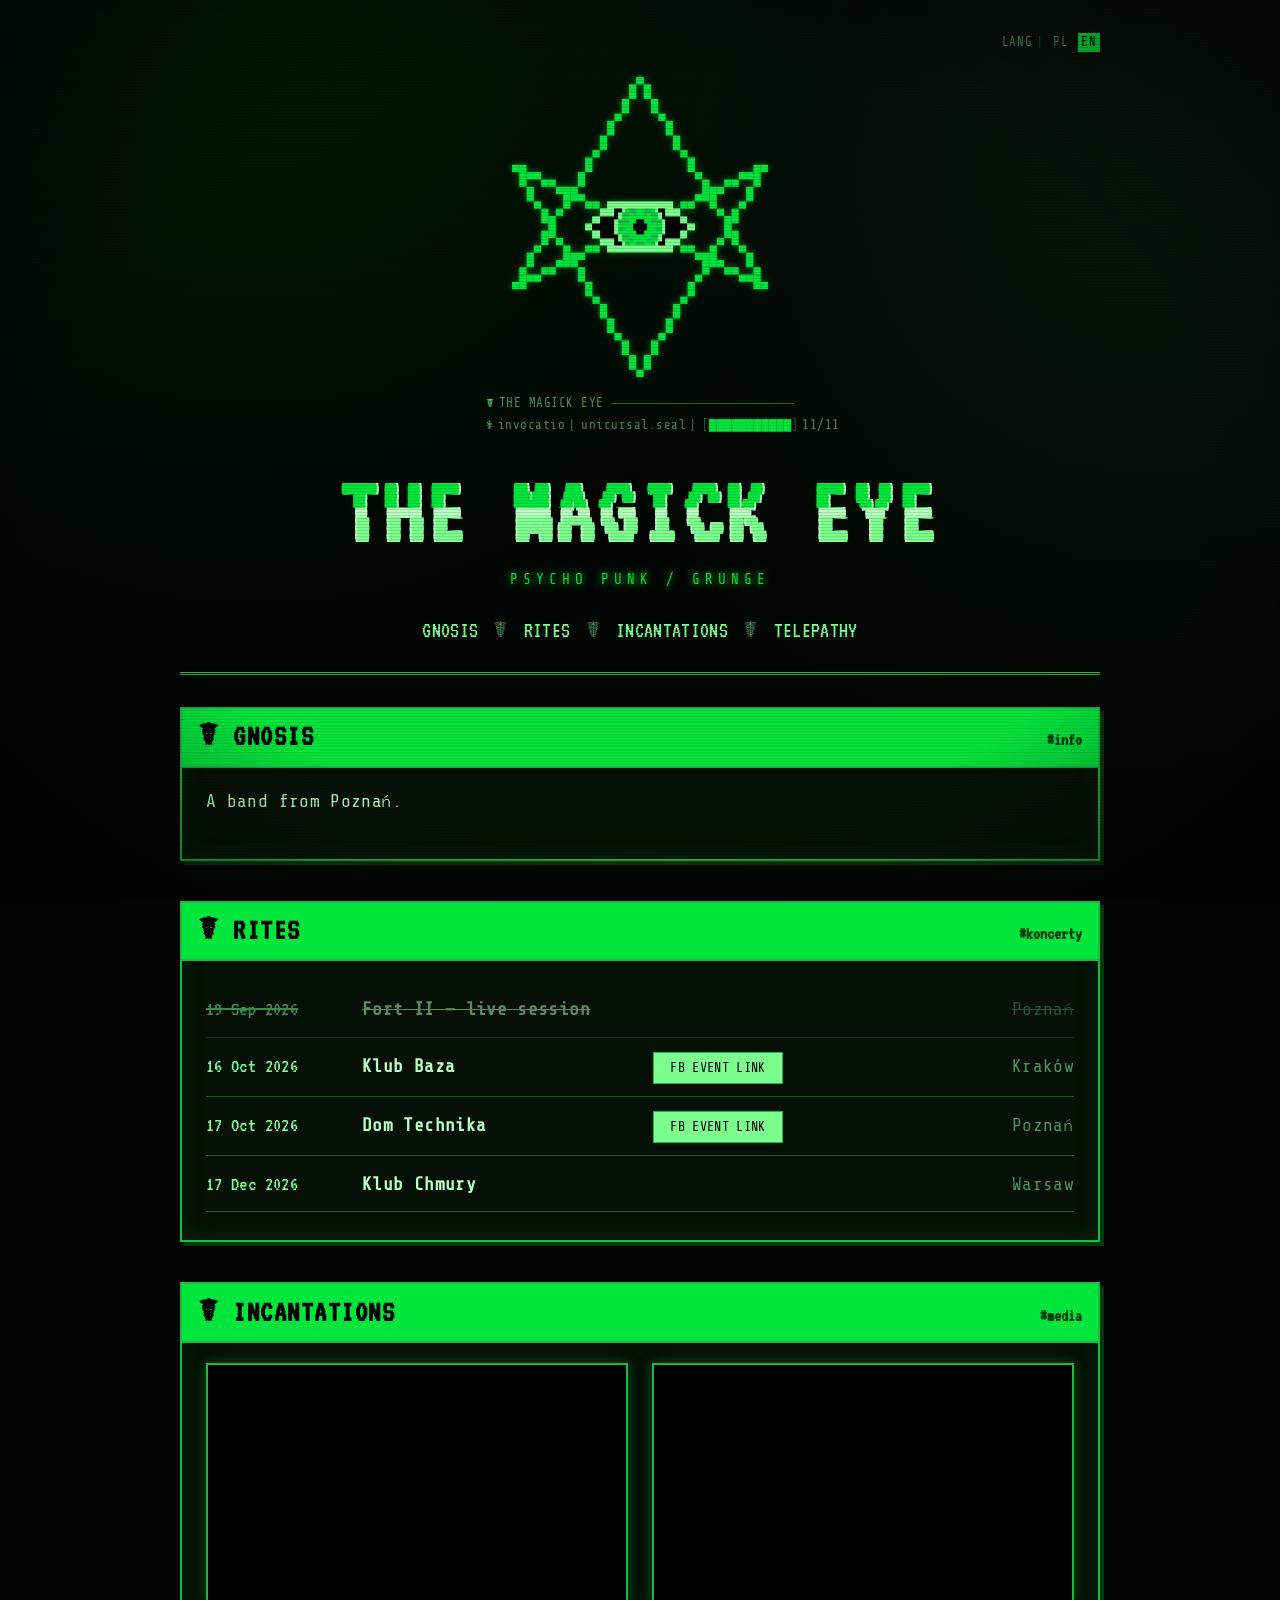
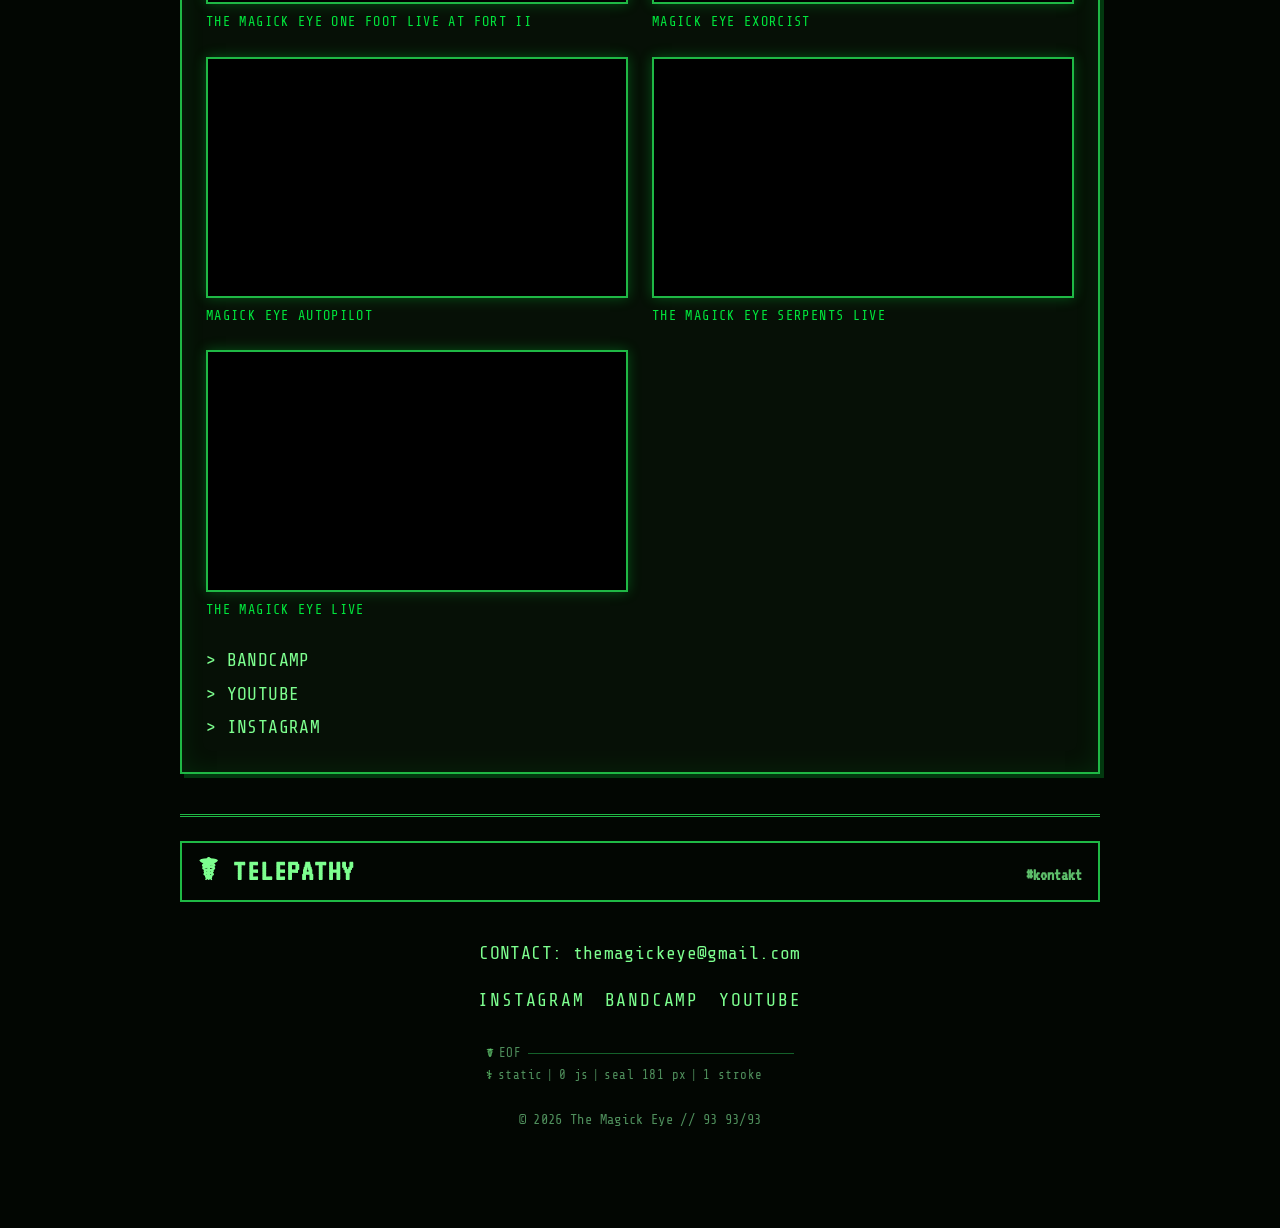
==== commit 71ceca33: "Oko pieczęci: tęczówka jako lampa 6E5, animacja strojenia (CSS) Co-Authored-By: Claude Opus 5.5 <nor" ====
--- a/en/index.html
+++ b/en/index.html
@@ -238,19 +238,8 @@
           <rect x="20" y="0" width="1" height="1" style="--i:180"/>
           </g>
           <g class="seal-eye">
-          <rect class="lens" x="17" y="18" width="1" height="1"/>
-          <rect class="lens" x="23" y="18" width="1" height="1"/>
-          <rect class="lens" x="15" y="19" width="3" height="1"/>
-          <rect class="lens" x="23" y="19" width="3" height="1"/>
-          <rect class="lens" x="14" y="20" width="3" height="1"/>
-          <rect class="lens" x="24" y="20" width="3" height="1"/>
-          <rect class="lens" x="15" y="21" width="3" height="1"/>
-          <rect class="lens" x="23" y="21" width="3" height="1"/>
-          <rect class="lens" x="17" y="22" width="1" height="1"/>
-          <rect class="lens" x="23" y="22" width="1" height="1"/>
-          <rect class="edge" x="20" y="16" width="1" height="1"/>
-          <rect class="edge" x="16" y="17" width="4" height="1"/>
-          <rect class="edge" x="21" y="17" width="4" height="1"/>
+          <!-- Oko: powieka + tęczówka-lampa 6E5. Generuje tools/make-seal-eye.py — nie edytuj ręcznie. -->
+          <rect class="edge" x="16" y="17" width="9" height="1"/>
           <rect class="edge" x="15" y="18" width="2" height="1"/>
           <rect class="edge" x="24" y="18" width="2" height="1"/>
           <rect class="edge" x="14" y="19" width="1" height="1"/>
@@ -261,16 +250,132 @@
           <rect class="edge" x="26" y="21" width="1" height="1"/>
           <rect class="edge" x="15" y="22" width="2" height="1"/>
           <rect class="edge" x="24" y="22" width="2" height="1"/>
-          <rect class="edge" x="16" y="23" width="4" height="1"/>
-          <rect class="edge" x="21" y="23" width="4" height="1"/>
-          <rect class="edge" x="20" y="24" width="1" height="1"/>
-          <rect class="pupil" x="20" y="17" width="1" height="1"/>
-          <rect class="pupil" x="18" y="18" width="5" height="1"/>
-          <rect class="pupil" x="18" y="19" width="5" height="1"/>
-          <rect class="pupil" x="17" y="20" width="7" height="1"/>
-          <rect class="pupil" x="18" y="21" width="5" height="1"/>
-          <rect class="pupil" x="18" y="22" width="5" height="1"/>
-          <rect class="pupil" x="20" y="23" width="1" height="1"/>
+          <rect class="edge" x="16" y="23" width="9" height="1"/>
+          <rect class="pupil" x="17" y="18" width="1" height="0.5"/>
+          <rect class="edge" x="18" y="18" width="0.5" height="0.5"/>
+          <rect class="lens" x="18.5" y="18" width="0.5" height="0.5"/>
+          <rect class="ray" x="19" y="18" width="1" height="0.5"/>
+          <rect class="lens" x="20" y="18" width="1" height="0.5"/>
+          <rect class="ray" x="21" y="18" width="1" height="0.5"/>
+          <rect class="lens" x="22" y="18" width="0.5" height="0.5"/>
+          <rect class="edge" x="22.5" y="18" width="0.5" height="0.5"/>
+          <rect class="pupil" x="23" y="18" width="1" height="0.5"/>
+          <rect class="pupil" x="17" y="18.5" width="0.5" height="0.5"/>
+          <rect class="edge" x="17.5" y="18.5" width="0.5" height="0.5"/>
+          <rect class="ray" x="18" y="18.5" width="1" height="0.5"/>
+          <rect class="lens" x="19" y="18.5" width="0.5" height="0.5"/>
+          <rect class="ray" x="19.5" y="18.5" width="0.5" height="0.5"/>
+          <rect class="lens" x="20" y="18.5" width="1" height="0.5"/>
+          <rect class="ray" x="21" y="18.5" width="0.5" height="0.5"/>
+          <rect class="lens" x="21.5" y="18.5" width="0.5" height="0.5"/>
+          <rect class="ray" x="22" y="18.5" width="1" height="0.5"/>
+          <rect class="edge" x="23" y="18.5" width="0.5" height="0.5"/>
+          <rect class="pupil" x="23.5" y="18.5" width="0.5" height="0.5"/>
+          <rect class="pupil" x="15" y="19" width="2.5" height="0.5"/>
+          <rect class="edge" x="17.5" y="19" width="0.5" height="0.5"/>
+          <rect class="lens" x="18" y="19" width="5" height="0.5"/>
+          <rect class="edge" x="23" y="19" width="0.5" height="0.5"/>
+          <rect class="pupil" x="23.5" y="19" width="2.5" height="0.5"/>
+          <rect class="pupil" x="15" y="19.5" width="2" height="0.5"/>
+          <rect class="edge" x="17" y="19.5" width="0.5" height="0.5"/>
+          <rect class="ray" x="17.5" y="19.5" width="1.5" height="0.5"/>
+          <rect class="lens" x="19" y="19.5" width="1" height="0.5"/>
+          <rect class="pupil" x="20" y="19.5" width="1" height="0.5"/>
+          <rect class="lens" x="21" y="19.5" width="1" height="0.5"/>
+          <rect class="ray" x="22" y="19.5" width="1.5" height="0.5"/>
+          <rect class="edge" x="23.5" y="19.5" width="0.5" height="0.5"/>
+          <rect class="pupil" x="24" y="19.5" width="2" height="0.5"/>
+          <rect class="pupil" x="14" y="20" width="3" height="0.5"/>
+          <rect class="edge" x="17" y="20" width="0.5" height="0.5"/>
+          <rect class="lens" x="17.5" y="20" width="2" height="0.5"/>
+          <rect class="pupil" x="19.5" y="20" width="2" height="0.5"/>
+          <rect class="lens" x="21.5" y="20" width="2" height="0.5"/>
+          <rect class="edge" x="23.5" y="20" width="0.5" height="0.5"/>
+          <rect class="pupil" x="24" y="20" width="3" height="0.5"/>
+          <rect class="pupil" x="14" y="20.5" width="3" height="0.5"/>
+          <rect class="edge" x="17" y="20.5" width="0.5" height="0.5"/>
+          <rect class="ray" x="17.5" y="20.5" width="1" height="0.5"/>
+          <rect class="lens" x="18.5" y="20.5" width="1" height="0.5"/>
+          <rect class="pupil" x="19.5" y="20.5" width="2" height="0.5"/>
+          <rect class="lens" x="21.5" y="20.5" width="1" height="0.5"/>
+          <rect class="ray" x="22.5" y="20.5" width="1" height="0.5"/>
+          <rect class="edge" x="23.5" y="20.5" width="0.5" height="0.5"/>
+          <rect class="pupil" x="24" y="20.5" width="3" height="0.5"/>
+          <rect class="pupil" x="15" y="21" width="2" height="0.5"/>
+          <rect class="edge" x="17" y="21" width="0.5" height="0.5"/>
+          <rect class="lens" x="17.5" y="21" width="2.5" height="0.5"/>
+          <rect class="pupil" x="20" y="21" width="1" height="0.5"/>
+          <rect class="lens" x="21" y="21" width="2.5" height="0.5"/>
+          <rect class="edge" x="23.5" y="21" width="0.5" height="0.5"/>
+          <rect class="pupil" x="24" y="21" width="2" height="0.5"/>
+          <rect class="pupil" x="15" y="21.5" width="2.5" height="0.5"/>
+          <rect class="edge" x="17.5" y="21.5" width="0.5" height="0.5"/>
+          <rect class="ray" x="18" y="21.5" width="1" height="0.5"/>
+          <rect class="lens" x="19" y="21.5" width="3" height="0.5"/>
+          <rect class="ray" x="22" y="21.5" width="1" height="0.5"/>
+          <rect class="edge" x="23" y="21.5" width="0.5" height="0.5"/>
+          <rect class="pupil" x="23.5" y="21.5" width="2.5" height="0.5"/>
+          <rect class="pupil" x="17" y="22" width="0.5" height="0.5"/>
+          <rect class="edge" x="17.5" y="22" width="0.5" height="0.5"/>
+          <rect class="lens" x="18" y="22" width="1" height="0.5"/>
+          <rect class="ray" x="19" y="22" width="0.5" height="0.5"/>
+          <rect class="lens" x="19.5" y="22" width="2" height="0.5"/>
+          <rect class="ray" x="21.5" y="22" width="0.5" height="0.5"/>
+          <rect class="lens" x="22" y="22" width="1" height="0.5"/>
+          <rect class="edge" x="23" y="22" width="0.5" height="0.5"/>
+          <rect class="pupil" x="23.5" y="22" width="0.5" height="0.5"/>
+          <rect class="pupil" x="17" y="22.5" width="1" height="0.5"/>
+          <rect class="edge" x="18" y="22.5" width="0.5" height="0.5"/>
+          <rect class="ray" x="18.5" y="22.5" width="0.5" height="0.5"/>
+          <rect class="lens" x="19" y="22.5" width="1" height="0.5"/>
+          <rect class="ray" x="20" y="22.5" width="1" height="0.5"/>
+          <rect class="lens" x="21" y="22.5" width="1" height="0.5"/>
+          <rect class="ray" x="22" y="22.5" width="0.5" height="0.5"/>
+          <rect class="edge" x="22.5" y="22.5" width="0.5" height="0.5"/>
+          <rect class="pupil" x="23" y="22.5" width="1" height="0.5"/>
+          <g class="shadow">
+          <g class="tune" style="--k:0">
+          <rect x="18" y="18.5" width="0.5" height="0.5"/>
+          <rect x="22.5" y="18.5" width="0.5" height="0.5"/>
+          <rect x="18.5" y="19" width="0.5" height="0.5"/>
+          <rect x="22" y="19" width="0.5" height="0.5"/>
+          </g>
+          <g class="tune" style="--k:1">
+          <rect x="18.5" y="18.5" width="0.5" height="0.5"/>
+          <rect x="22" y="18.5" width="0.5" height="0.5"/>
+          <rect x="19" y="19" width="0.5" height="0.5"/>
+          <rect x="21.5" y="19" width="0.5" height="0.5"/>
+          <rect x="19.5" y="19.5" width="0.5" height="0.5"/>
+          <rect x="21" y="19.5" width="0.5" height="0.5"/>
+          </g>
+          <g class="tune" style="--k:2">
+          <rect x="18.5" y="18" width="0.5" height="0.5"/>
+          <rect x="22" y="18" width="0.5" height="0.5"/>
+          <rect x="19" y="18.5" width="0.5" height="0.5"/>
+          <rect x="21.5" y="18.5" width="0.5" height="0.5"/>
+          </g>
+          <g class="tune" style="--k:3">
+          <rect x="19" y="18" width="0.5" height="0.5"/>
+          <rect x="21.5" y="18" width="0.5" height="0.5"/>
+          <rect x="19.5" y="19" width="0.5" height="0.5"/>
+          <rect x="21" y="19" width="0.5" height="0.5"/>
+          </g>
+          <g class="tune" style="--k:4">
+          <rect x="19.5" y="18.5" width="0.5" height="0.5"/>
+          <rect x="21" y="18.5" width="0.5" height="0.5"/>
+          </g>
+          <g class="tune" style="--k:5">
+          <rect x="19.5" y="18" width="0.5" height="0.5"/>
+          <rect x="21" y="18" width="0.5" height="0.5"/>
+          </g>
+          <g class="tune" style="--k:7">
+          <rect x="20" y="18.5" width="1" height="0.5"/>
+          <rect x="20" y="19" width="1" height="0.5"/>
+          </g>
+          <g class="tune" style="--k:8">
+          <rect x="20" y="18" width="1" height="0.5"/>
+          </g>
+          </g>
           </g>
         </svg>
 
--- a/style.css
+++ b/style.css
@@ -397,6 +397,24 @@
 .seal-eye .lens  { fill: var(--accent); }
 .seal-eye .edge  { fill: var(--accent-2); }
 .seal-eye .pupil { fill: var(--bg); }
+.seal-eye .ray   { fill: var(--border); }   /* prążki anody lampy 6E5 */
+.seal-eye .shadow rect { fill: var(--bg); } /* cień wiązki */
+
+/* --- Strojenie: Oko otwiera się rozstrojone (szeroki cień), potem cień
+   „poluje” na stację i zwęża się do kreski = IN TUNE. Warstwy cienia
+   znikają kolejno (--k), z jednym cofnięciem jak przy kręceniu gałką.
+   Start: tuż po otwarciu Oka (2534ms + 900ms). Czysty CSS, 0 js. --- */
+.seal-eye .tune {
+  animation: seal-tune 1600ms steps(1, end) both;
+  animation-delay: calc(3500ms + var(--k) * 120ms);
+}
+@keyframes seal-tune {
+  0%   { opacity: 1; }
+  30%  { opacity: 0; }   /* cień się zwęża…            */
+  52%  { opacity: 1; }   /* …przestrzelona stacja…     */
+  64%  { opacity: 0; }   /* …i z powrotem: nastrojone  */
+  100% { opacity: 0; }
+}
 
 /* ---------- Pasek inwokacji (składnia terminala Hermesa) ---------- */
 .invocation {
@@ -441,6 +459,7 @@
 @media (prefers-reduced-motion: reduce) {
   .seal-trace rect { animation: none; opacity: 1; fill: var(--accent); }
   .seal-eye { animation: none; opacity: 1; }
+  .seal-eye .tune { animation: none; opacity: 0; }   /* od razu IN TUNE */
   .bar-cell { animation: none; color: var(--accent); }
 }
 
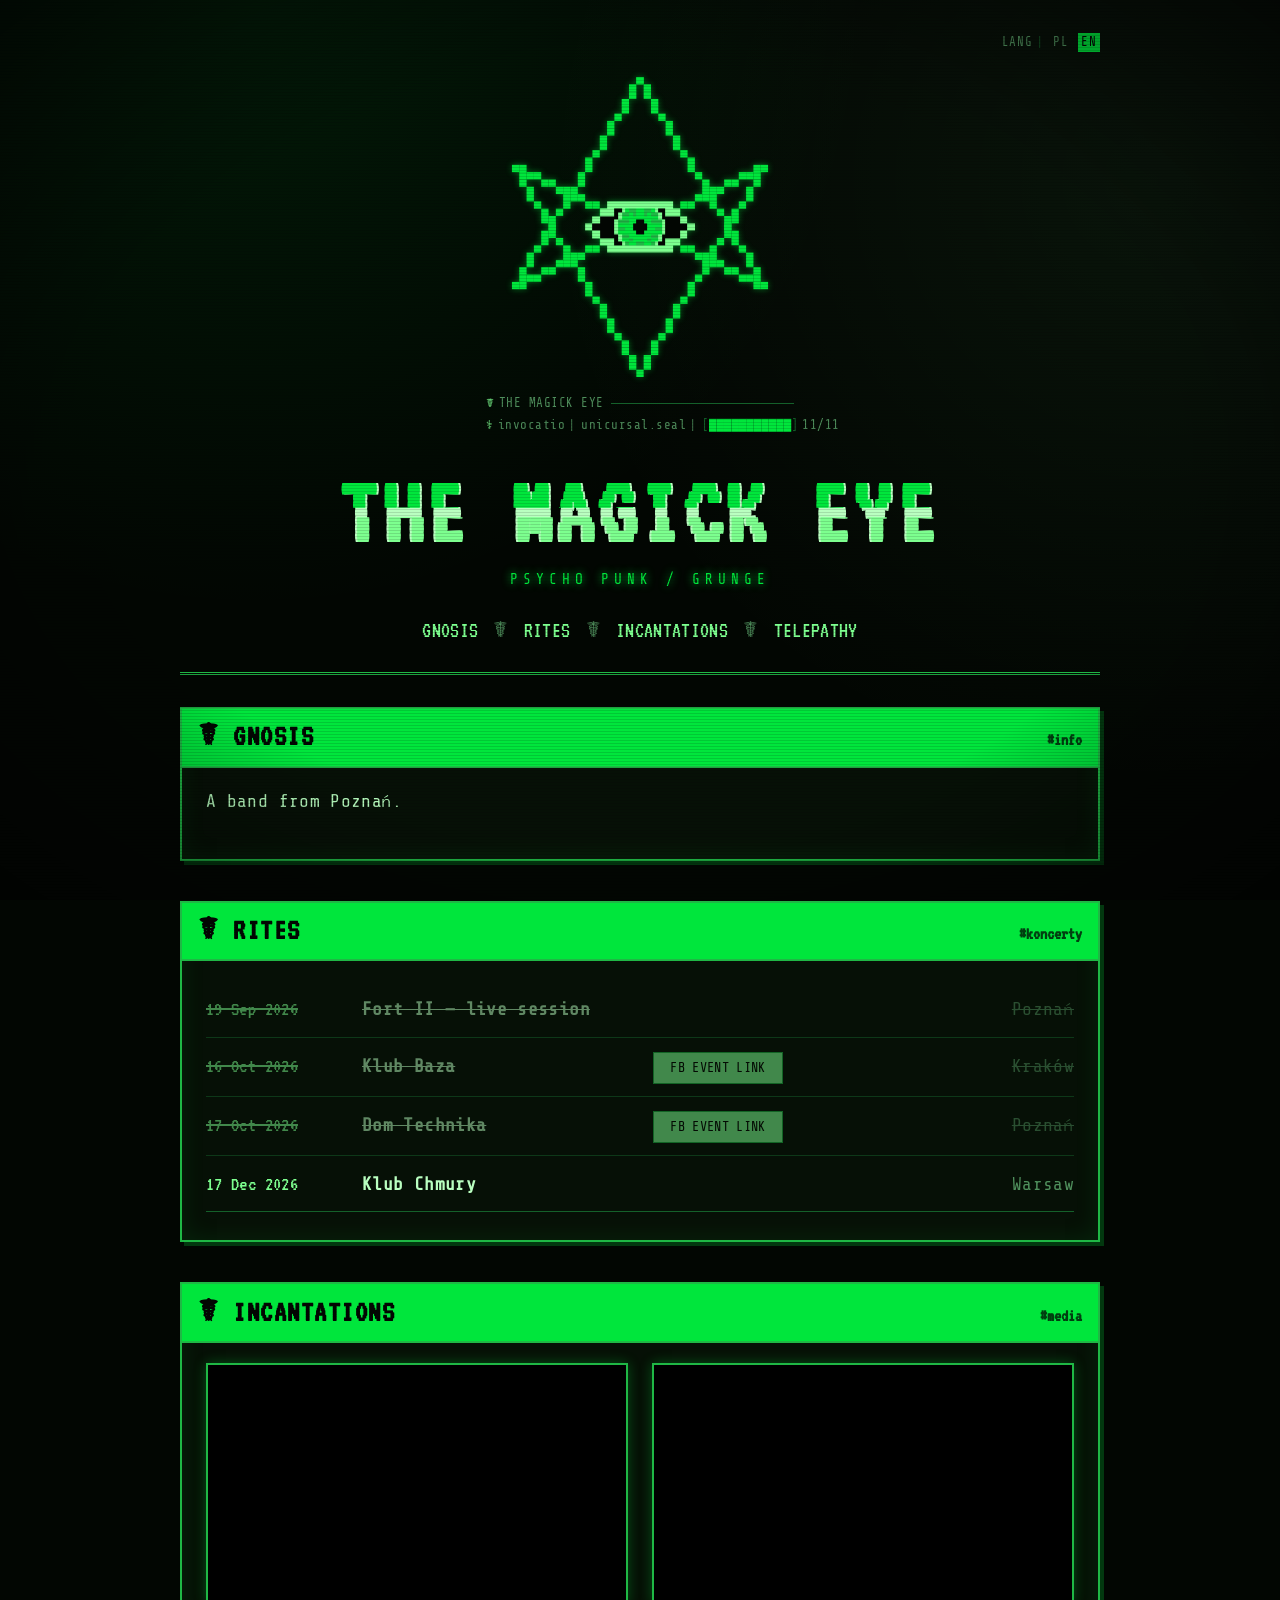
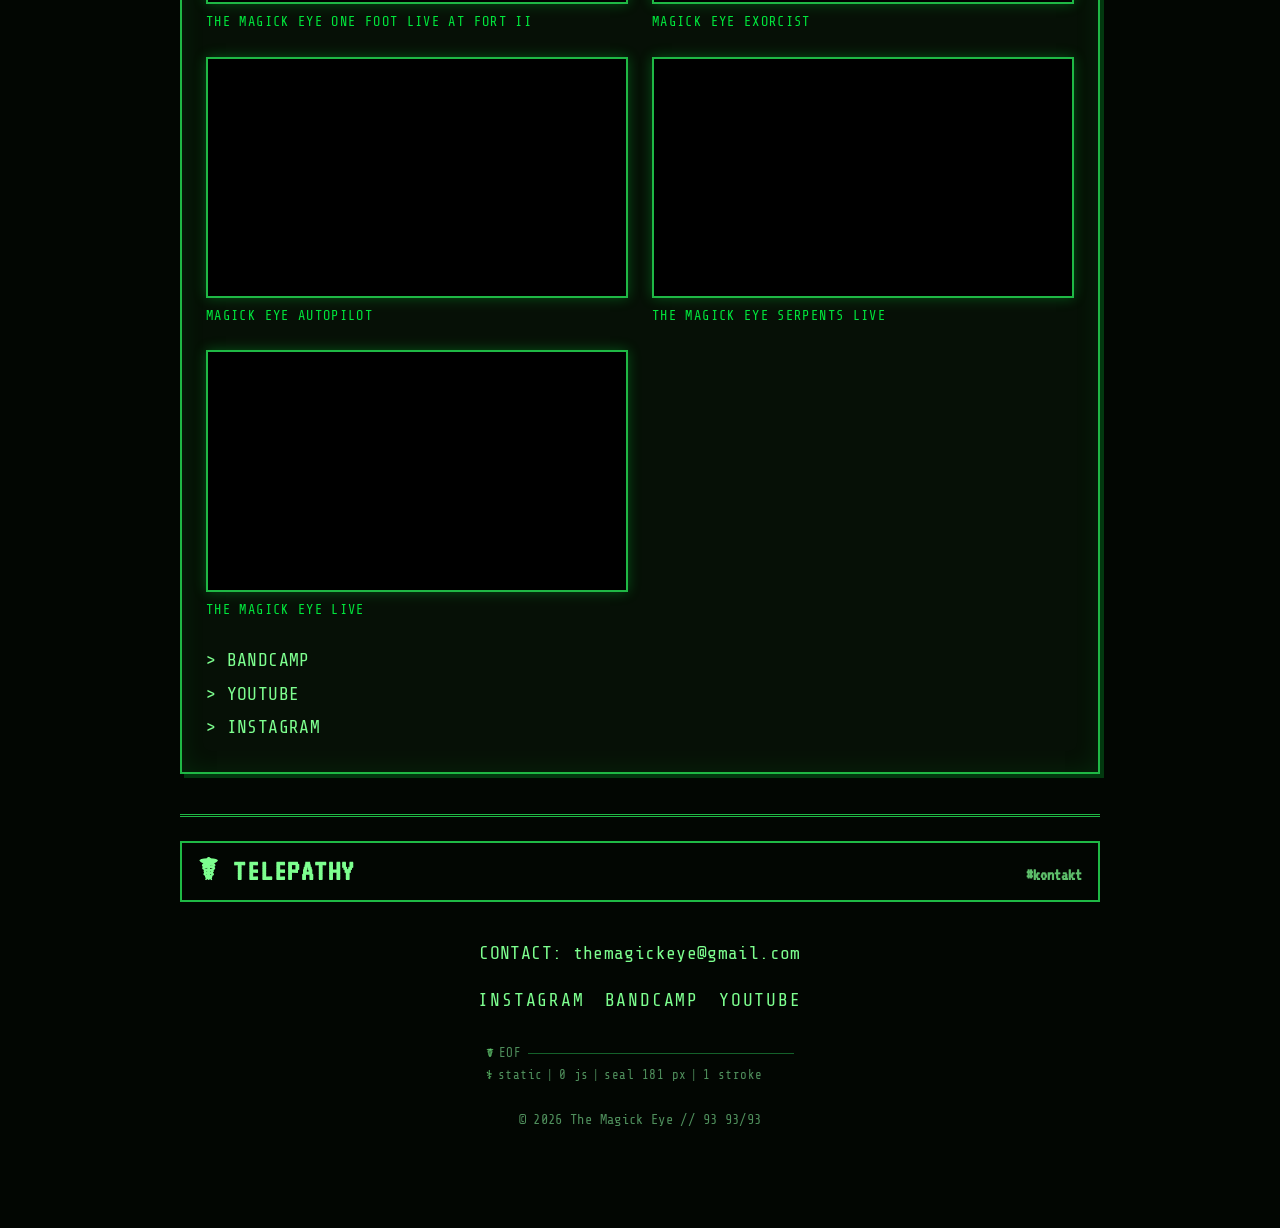
==== commit 83e751f1: "Koncerty 16.10 (Kraków) i 17.10 (Poznań) oznaczone jako minione Co-Authored-By: Claude Opus 5.5 <nor" ====
--- a/en/index.html
+++ b/en/index.html
@@ -418,13 +418,13 @@
               <span class="gig-venue">Fort II — live session</span>
               <span class="gig-city">Poznań</span>
             </li>
-            <li class="gig">
+            <li class="gig gig--past">
               <span class="gig-date">16 Oct 2026</span>
               <span class="gig-venue">Klub Baza</span>
               <a class="gig-link" href="https://fb.me/e/4ljaXL130" target="_blank" rel="noopener">FB event link</a>
               <span class="gig-city">Kraków</span>
             </li>
-            <li class="gig">
+            <li class="gig gig--past">
               <span class="gig-date">17 Oct 2026</span>
               <span class="gig-venue">Dom Technika</span>
               <a class="gig-link" href="https://www.facebook.com/events/1608147704027348" target="_blank" rel="noopener">FB event link</a>
--- a/style.css
+++ b/style.css
@@ -387,8 +387,27 @@
 /* --- Oko otwiera się, gdy pieczęć się domknie (181 × 14ms) --- */
 .seal-eye {
   opacity: 0;
-  animation: seal-eye 900ms ease-out both;
-  animation-delay: 2534ms;
+  transform-box: fill-box;               /* mrugnięcie: ściśnięcie Oka do kreski */
+  transform-origin: center;
+  animation:
+    seal-eye   900ms ease-out 2534ms both,          /* otwarcie Oka */
+    seal-blink 9s steps(1, end) 7000ms infinite;    /* po strojeniu: mruga */
+}
+/* Mrugnięcie skokami (pixel art), co 9 s: raz pojedyncze, raz podwójne,
+   żeby nie tykało jak metronom. 1% cyklu = 90 ms. */
+@keyframes seal-blink {
+  0%   { transform: scaleY(1); }
+  58%  { transform: scaleY(.45); }
+  59%  { transform: scaleY(.08); }
+  60%  { transform: scaleY(.45); }
+  61%  { transform: scaleY(1); }
+  93%  { transform: scaleY(.45); }
+  94%  { transform: scaleY(.08); }
+  95%  { transform: scaleY(1); }
+  96%  { transform: scaleY(.08); }
+  97%  { transform: scaleY(.45); }
+  98%  { transform: scaleY(1); }
+  100% { transform: scaleY(1); }
 }
 @keyframes seal-eye { from { opacity: 0; } to { opacity: 1; } }
 
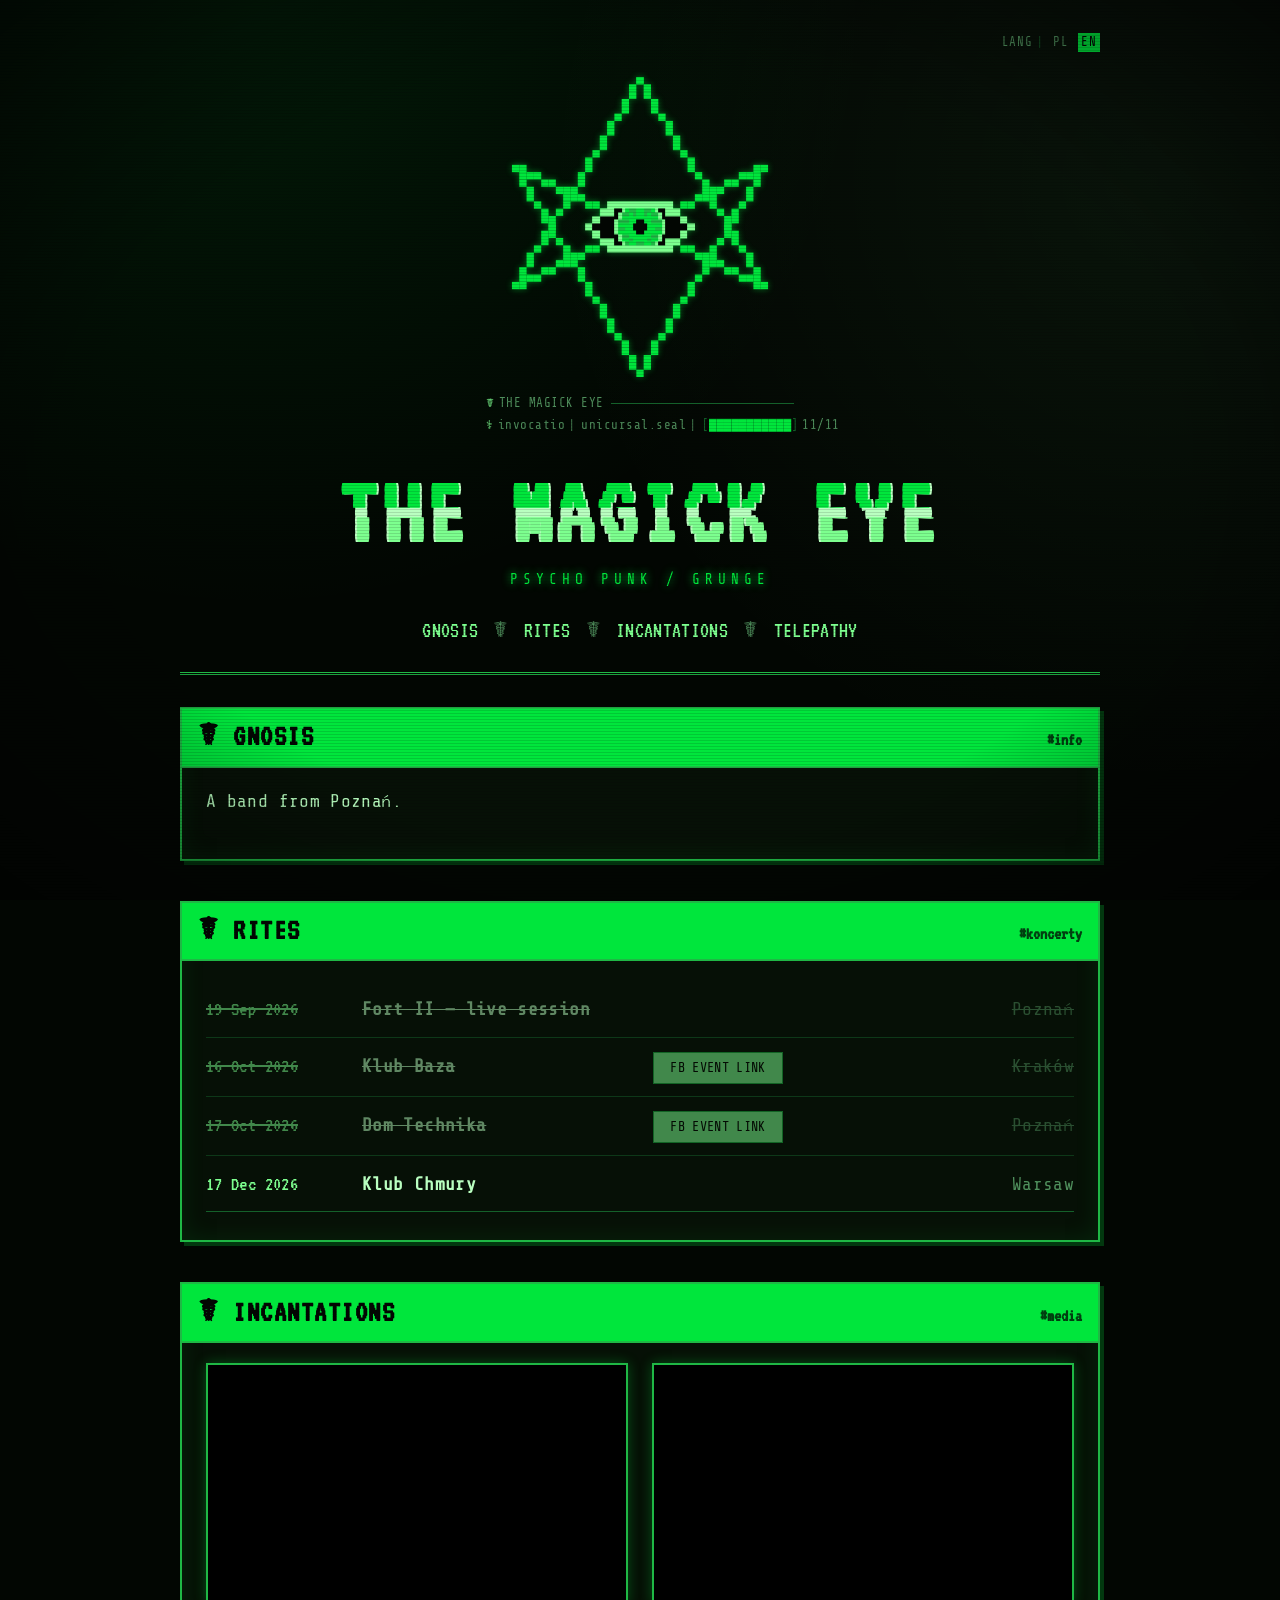
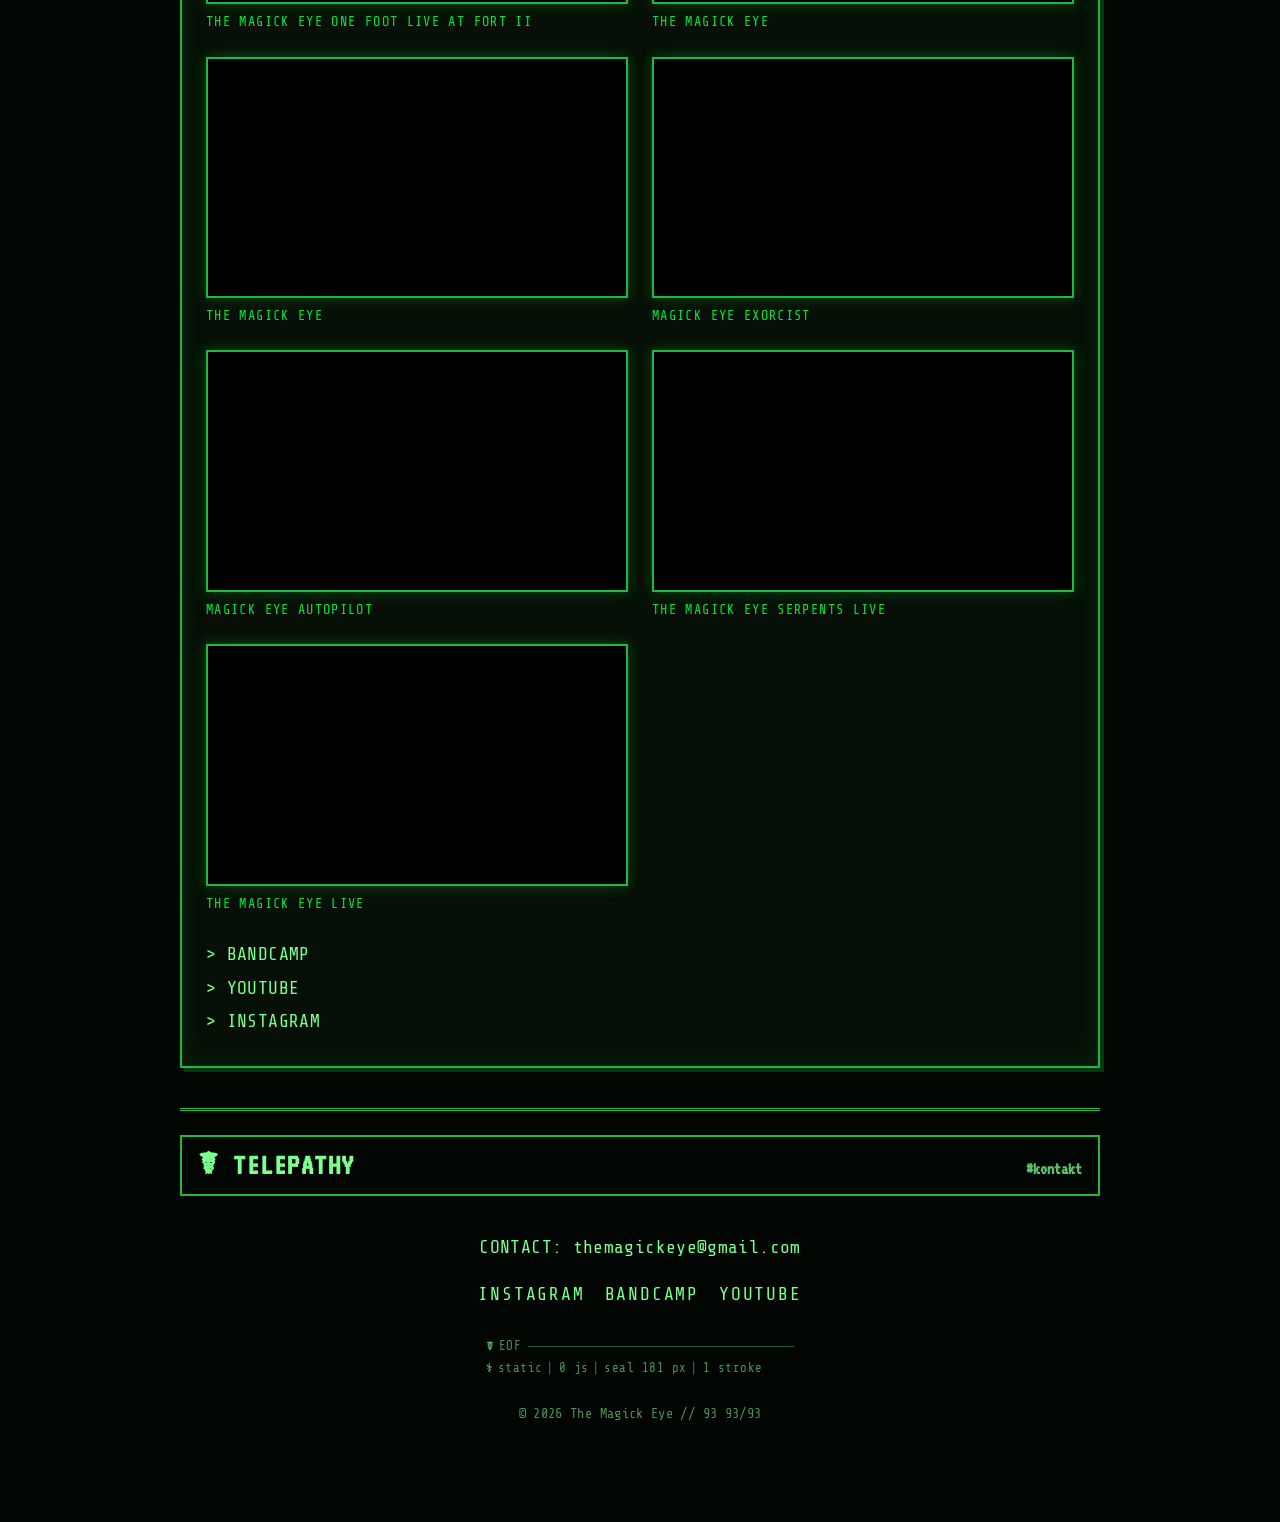
==== commit 2bf5ee76: "Media: dwa nowe filmy (OZPfXFYVmnk, o0YLuStA_gw) Co-Authored-By: Claude Opus 5.5 <noreply@anthropic." ====
--- a/en/index.html
+++ b/en/index.html
@@ -445,7 +445,7 @@
         <div class="panel-body">
 
           <!-- Filmy z kanału, od najnowszego. Gdy pojawi się
-               wydawnictwo na Bandcampie, można dołożyć piątą kafelkę:
+               wydawnictwo na Bandcampie, można dołożyć kolejną kafelkę:
                <iframe src="https://bandcamp.com/EmbeddedPlayer/album=ID/size=large/"
                        seamless></iframe> -->
           <div class="media-grid">
@@ -459,6 +459,30 @@
                   allowfullscreen></iframe>
               </div>
               <figcaption>THE MAGICK EYE ONE FOOT LIVE AT FORT II</figcaption>
+            </figure>
+
+            <figure class="media-item">
+              <div class="embed-frame">
+                <iframe
+                  src="https://www.youtube-nocookie.com/embed/OZPfXFYVmnk"
+                  title="THE MAGICK EYE"
+                  loading="lazy"
+                  allow="accelerometer; autoplay; clipboard-write; encrypted-media; gyroscope; picture-in-picture"
+                  allowfullscreen></iframe>
+              </div>
+              <figcaption>THE MAGICK EYE</figcaption>
+            </figure>
+
+            <figure class="media-item">
+              <div class="embed-frame">
+                <iframe
+                  src="https://www.youtube-nocookie.com/embed/o0YLuStA_gw"
+                  title="THE MAGICK EYE"
+                  loading="lazy"
+                  allow="accelerometer; autoplay; clipboard-write; encrypted-media; gyroscope; picture-in-picture"
+                  allowfullscreen></iframe>
+              </div>
+              <figcaption>THE MAGICK EYE</figcaption>
             </figure>
 
             <figure class="media-item">
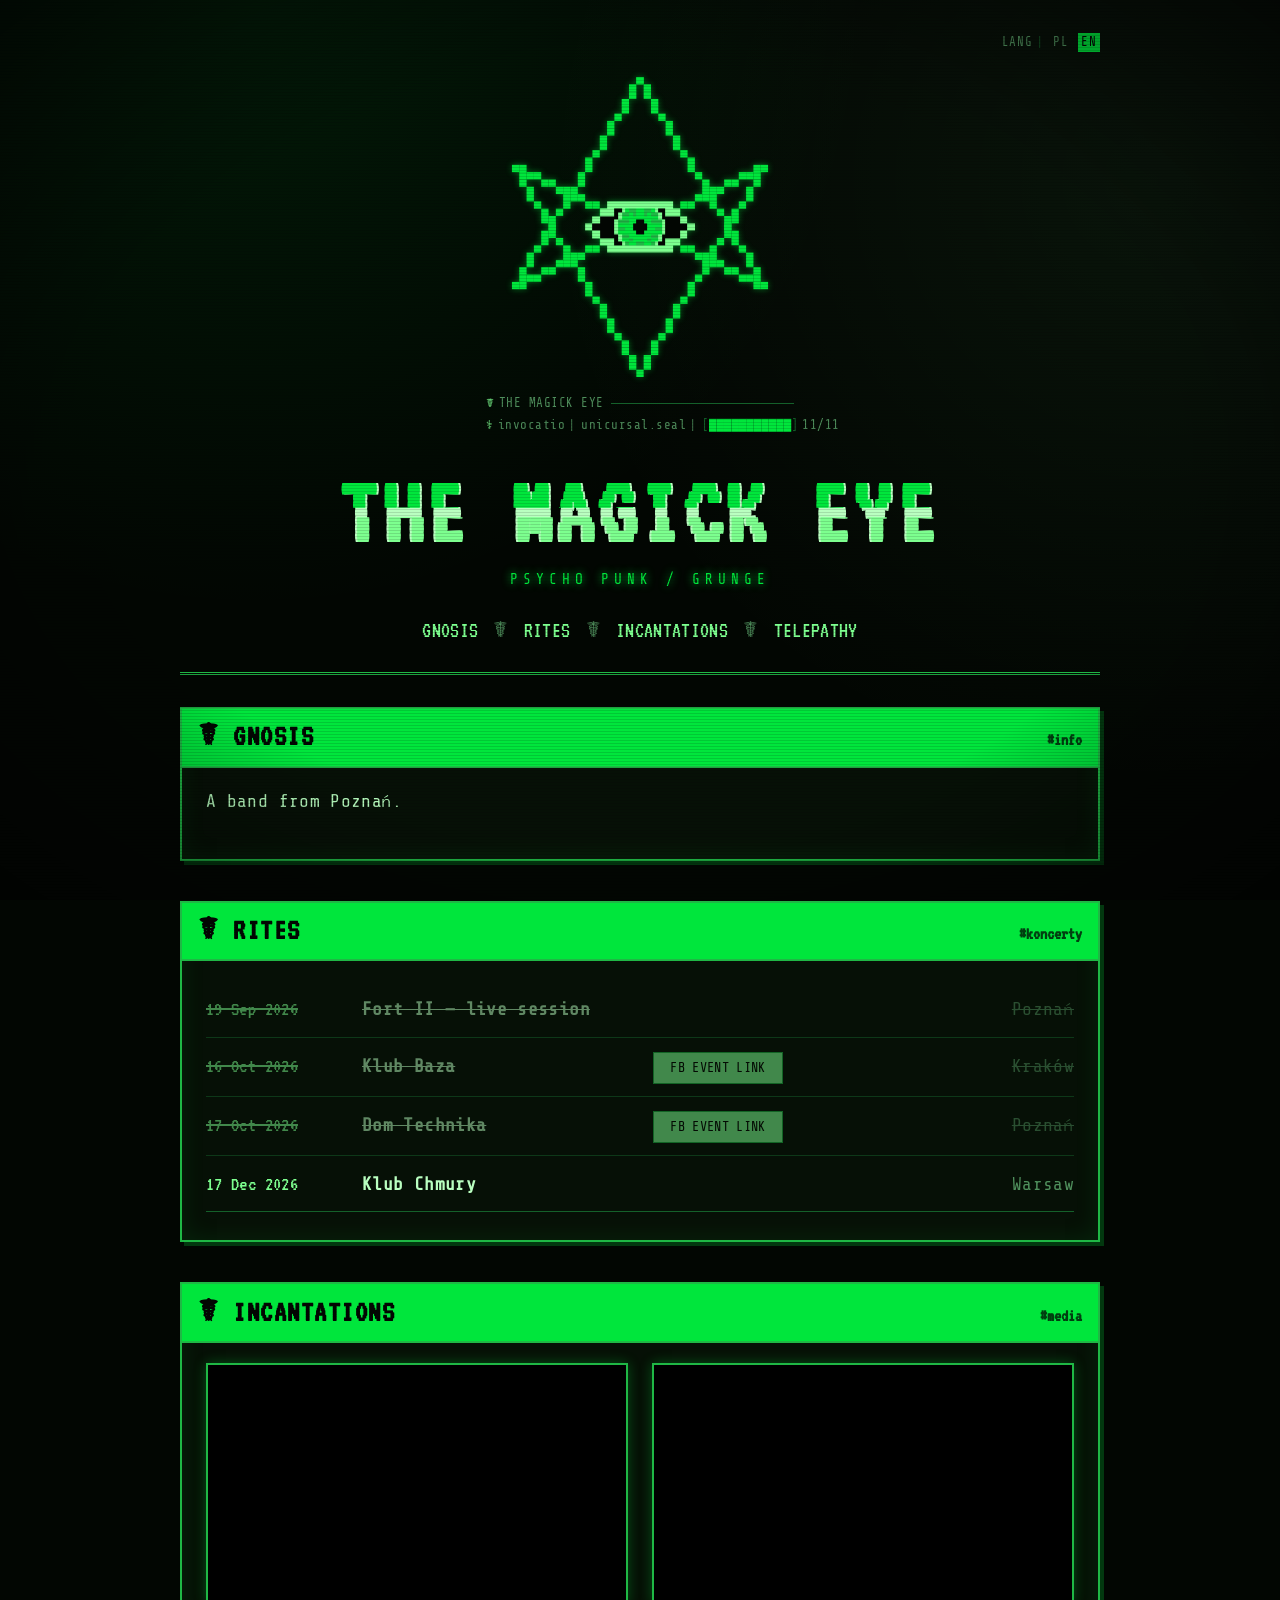
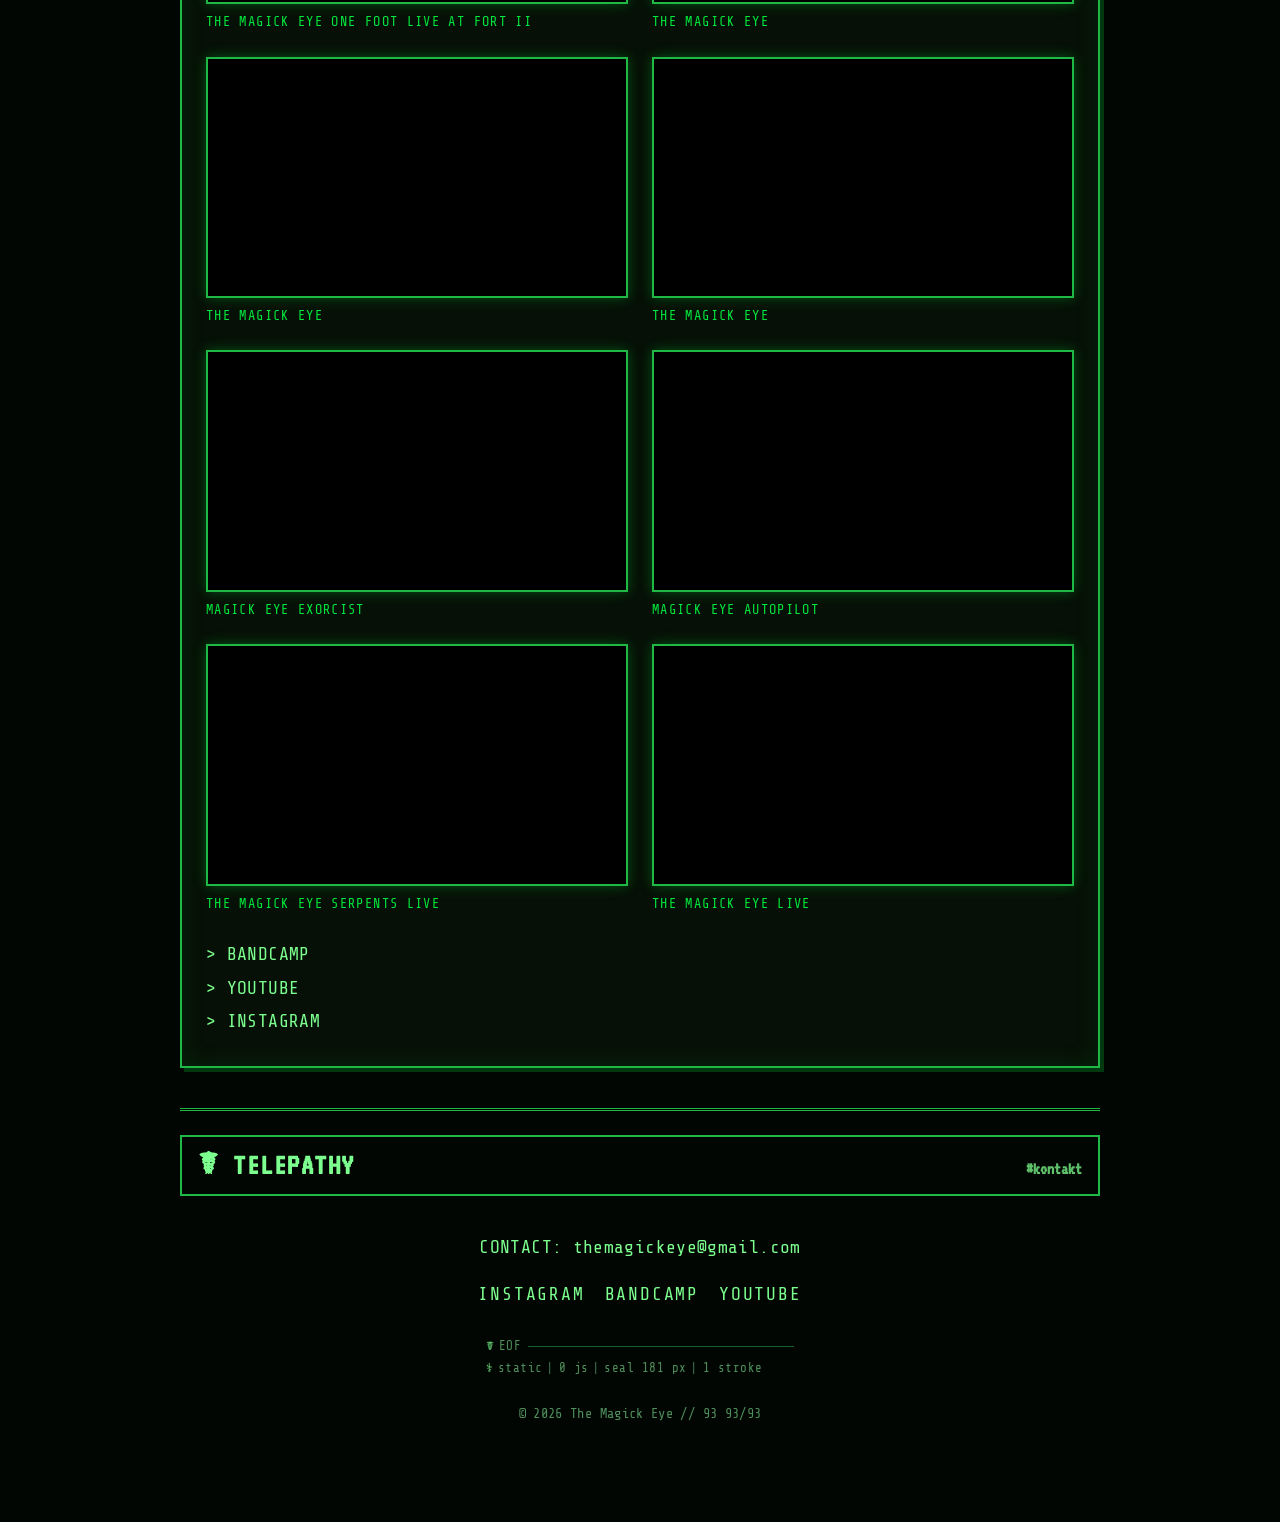
==== commit af20afae: "Media: nowy film lYAp4w3NfTY Co-Authored-By: Claude Opus 5.5 <noreply@anthropic.com> Claude-Session:" ====
--- a/en/index.html
+++ b/en/index.html
@@ -488,6 +488,18 @@
             <figure class="media-item">
               <div class="embed-frame">
                 <iframe
+                  src="https://www.youtube-nocookie.com/embed/lYAp4w3NfTY"
+                  title="THE MAGICK EYE"
+                  loading="lazy"
+                  allow="accelerometer; autoplay; clipboard-write; encrypted-media; gyroscope; picture-in-picture"
+                  allowfullscreen></iframe>
+              </div>
+              <figcaption>THE MAGICK EYE</figcaption>
+            </figure>
+
+            <figure class="media-item">
+              <div class="embed-frame">
+                <iframe
                   src="https://www.youtube-nocookie.com/embed/VPgYBkS7AfU"
                   title="MAGICK EYE EXORCIST"
                   loading="lazy"
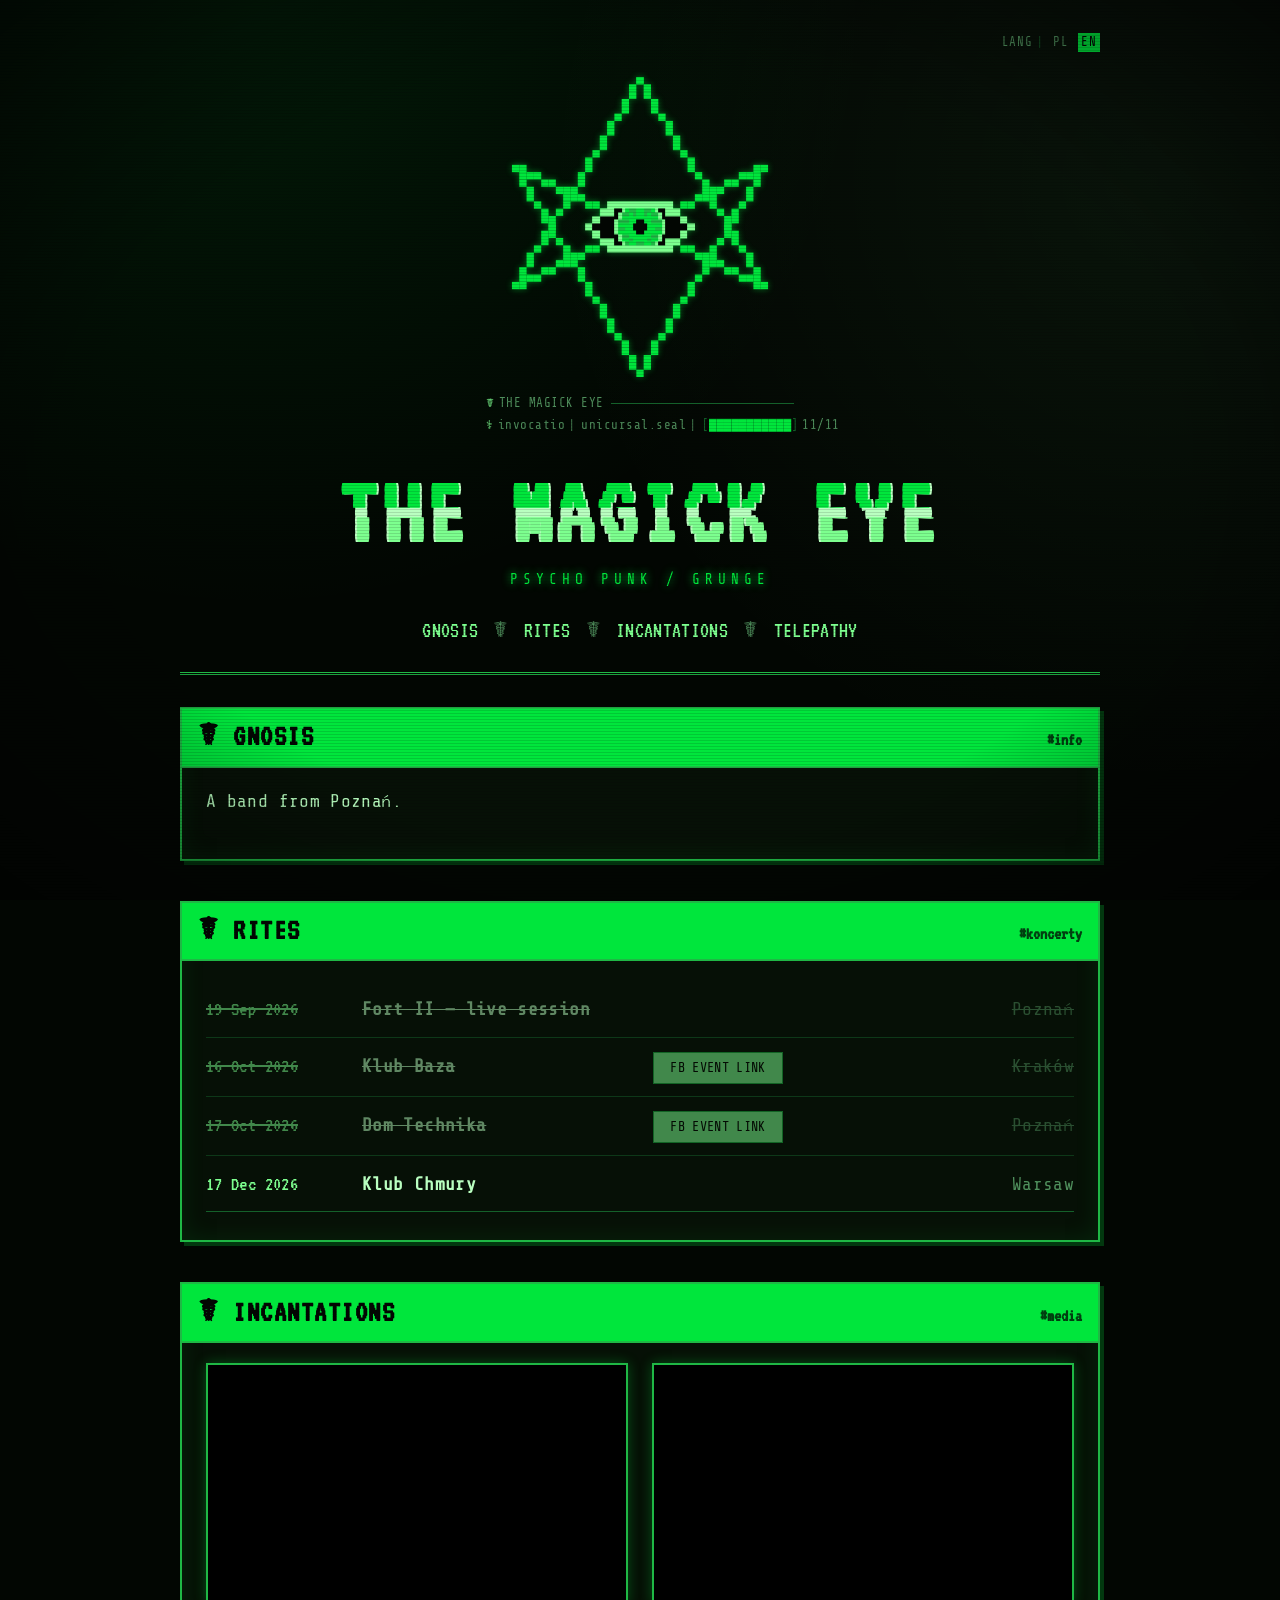
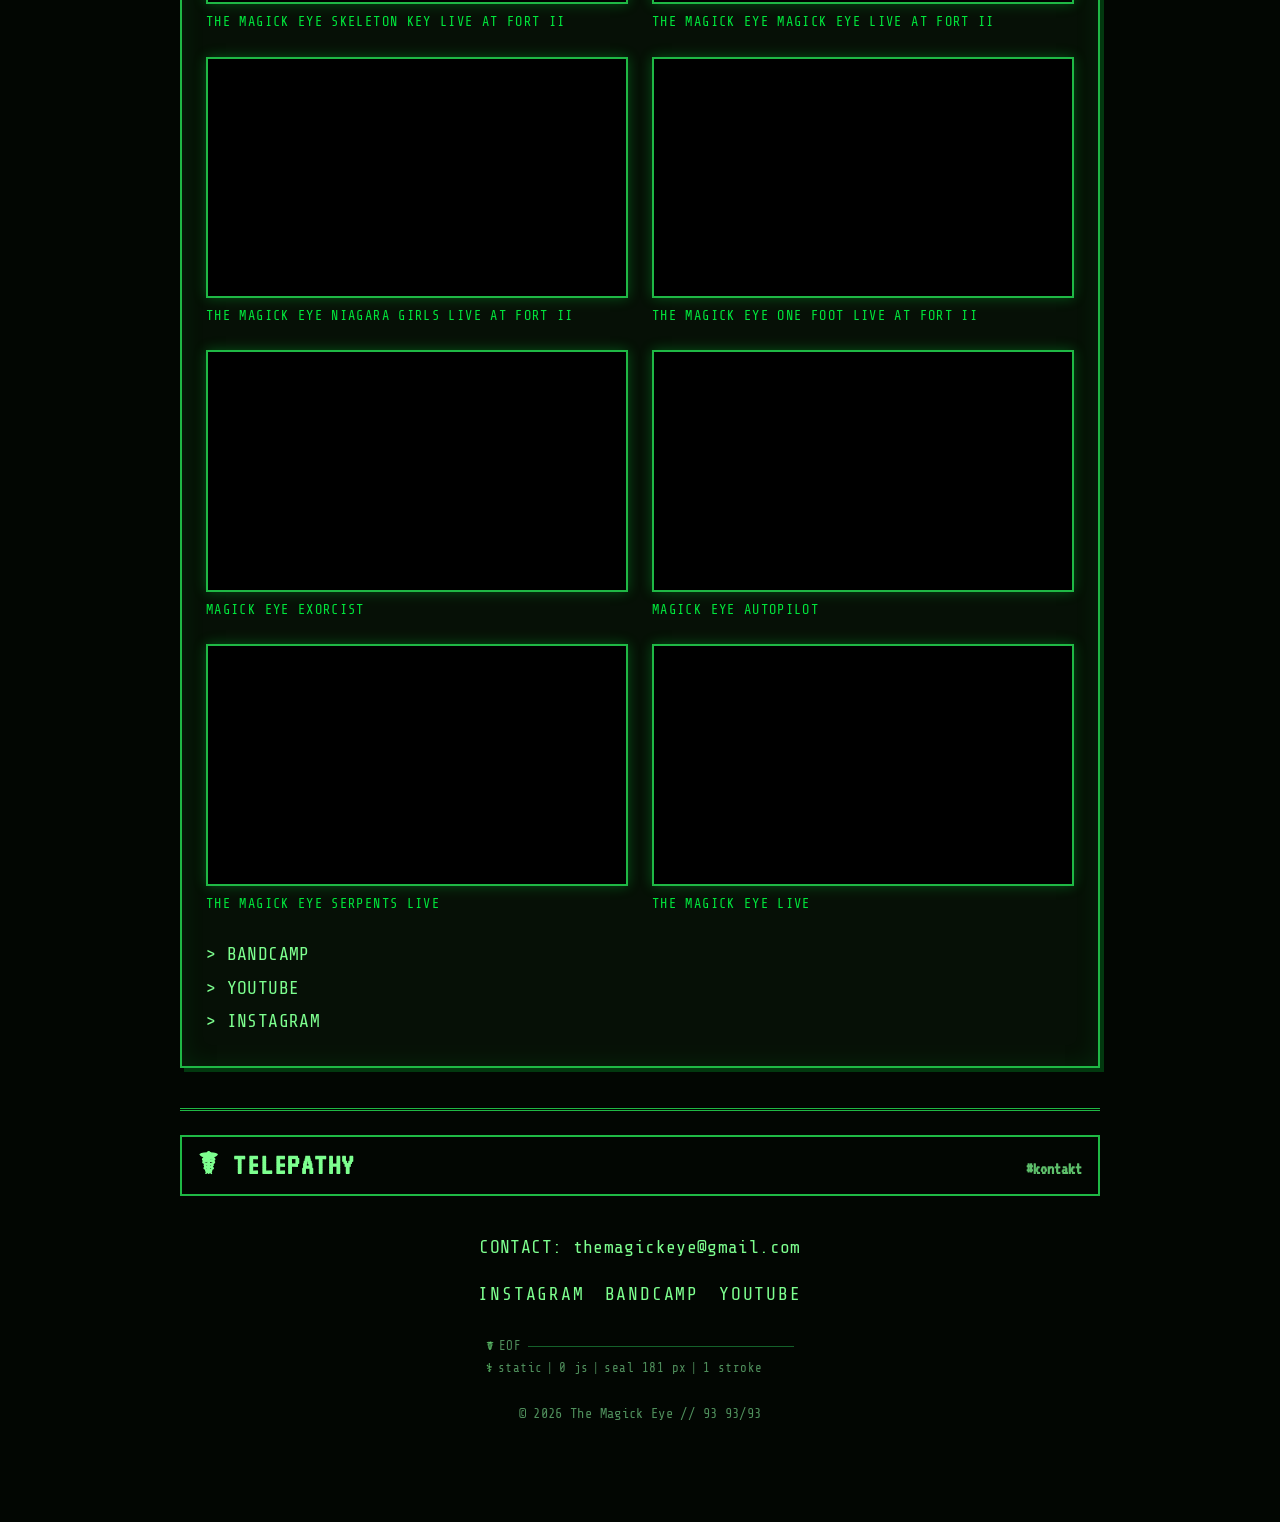
==== commit 094e878d: "Media: tytuły nowych filmów z Fortu II, kolejność od najnowszego Co-Authored-By: Claude Opus 5.5 <no" ====
--- a/en/index.html
+++ b/en/index.html
@@ -452,6 +452,42 @@
             <figure class="media-item">
               <div class="embed-frame">
                 <iframe
+                  src="https://www.youtube-nocookie.com/embed/lYAp4w3NfTY"
+                  title="THE MAGICK EYE SKELETON KEY LIVE AT FORT II"
+                  loading="lazy"
+                  allow="accelerometer; autoplay; clipboard-write; encrypted-media; gyroscope; picture-in-picture"
+                  allowfullscreen></iframe>
+              </div>
+              <figcaption>THE MAGICK EYE SKELETON KEY LIVE AT FORT II</figcaption>
+            </figure>
+
+            <figure class="media-item">
+              <div class="embed-frame">
+                <iframe
+                  src="https://www.youtube-nocookie.com/embed/o0YLuStA_gw"
+                  title="THE MAGICK EYE MAGICK EYE LIVE AT FORT II"
+                  loading="lazy"
+                  allow="accelerometer; autoplay; clipboard-write; encrypted-media; gyroscope; picture-in-picture"
+                  allowfullscreen></iframe>
+              </div>
+              <figcaption>THE MAGICK EYE MAGICK EYE LIVE AT FORT II</figcaption>
+            </figure>
+
+            <figure class="media-item">
+              <div class="embed-frame">
+                <iframe
+                  src="https://www.youtube-nocookie.com/embed/OZPfXFYVmnk"
+                  title="THE MAGICK EYE NIAGARA GIRLS LIVE AT FORT II"
+                  loading="lazy"
+                  allow="accelerometer; autoplay; clipboard-write; encrypted-media; gyroscope; picture-in-picture"
+                  allowfullscreen></iframe>
+              </div>
+              <figcaption>THE MAGICK EYE NIAGARA GIRLS LIVE AT FORT II</figcaption>
+            </figure>
+
+            <figure class="media-item">
+              <div class="embed-frame">
+                <iframe
                   src="https://www.youtube-nocookie.com/embed/9i5ncFNfXqI"
                   title="THE MAGICK EYE ONE FOOT LIVE AT FORT II"
                   loading="lazy"
@@ -459,42 +495,6 @@
                   allowfullscreen></iframe>
               </div>
               <figcaption>THE MAGICK EYE ONE FOOT LIVE AT FORT II</figcaption>
-            </figure>
-
-            <figure class="media-item">
-              <div class="embed-frame">
-                <iframe
-                  src="https://www.youtube-nocookie.com/embed/OZPfXFYVmnk"
-                  title="THE MAGICK EYE"
-                  loading="lazy"
-                  allow="accelerometer; autoplay; clipboard-write; encrypted-media; gyroscope; picture-in-picture"
-                  allowfullscreen></iframe>
-              </div>
-              <figcaption>THE MAGICK EYE</figcaption>
-            </figure>
-
-            <figure class="media-item">
-              <div class="embed-frame">
-                <iframe
-                  src="https://www.youtube-nocookie.com/embed/o0YLuStA_gw"
-                  title="THE MAGICK EYE"
-                  loading="lazy"
-                  allow="accelerometer; autoplay; clipboard-write; encrypted-media; gyroscope; picture-in-picture"
-                  allowfullscreen></iframe>
-              </div>
-              <figcaption>THE MAGICK EYE</figcaption>
-            </figure>
-
-            <figure class="media-item">
-              <div class="embed-frame">
-                <iframe
-                  src="https://www.youtube-nocookie.com/embed/lYAp4w3NfTY"
-                  title="THE MAGICK EYE"
-                  loading="lazy"
-                  allow="accelerometer; autoplay; clipboard-write; encrypted-media; gyroscope; picture-in-picture"
-                  allowfullscreen></iframe>
-              </div>
-              <figcaption>THE MAGICK EYE</figcaption>
             </figure>
 
             <figure class="media-item">
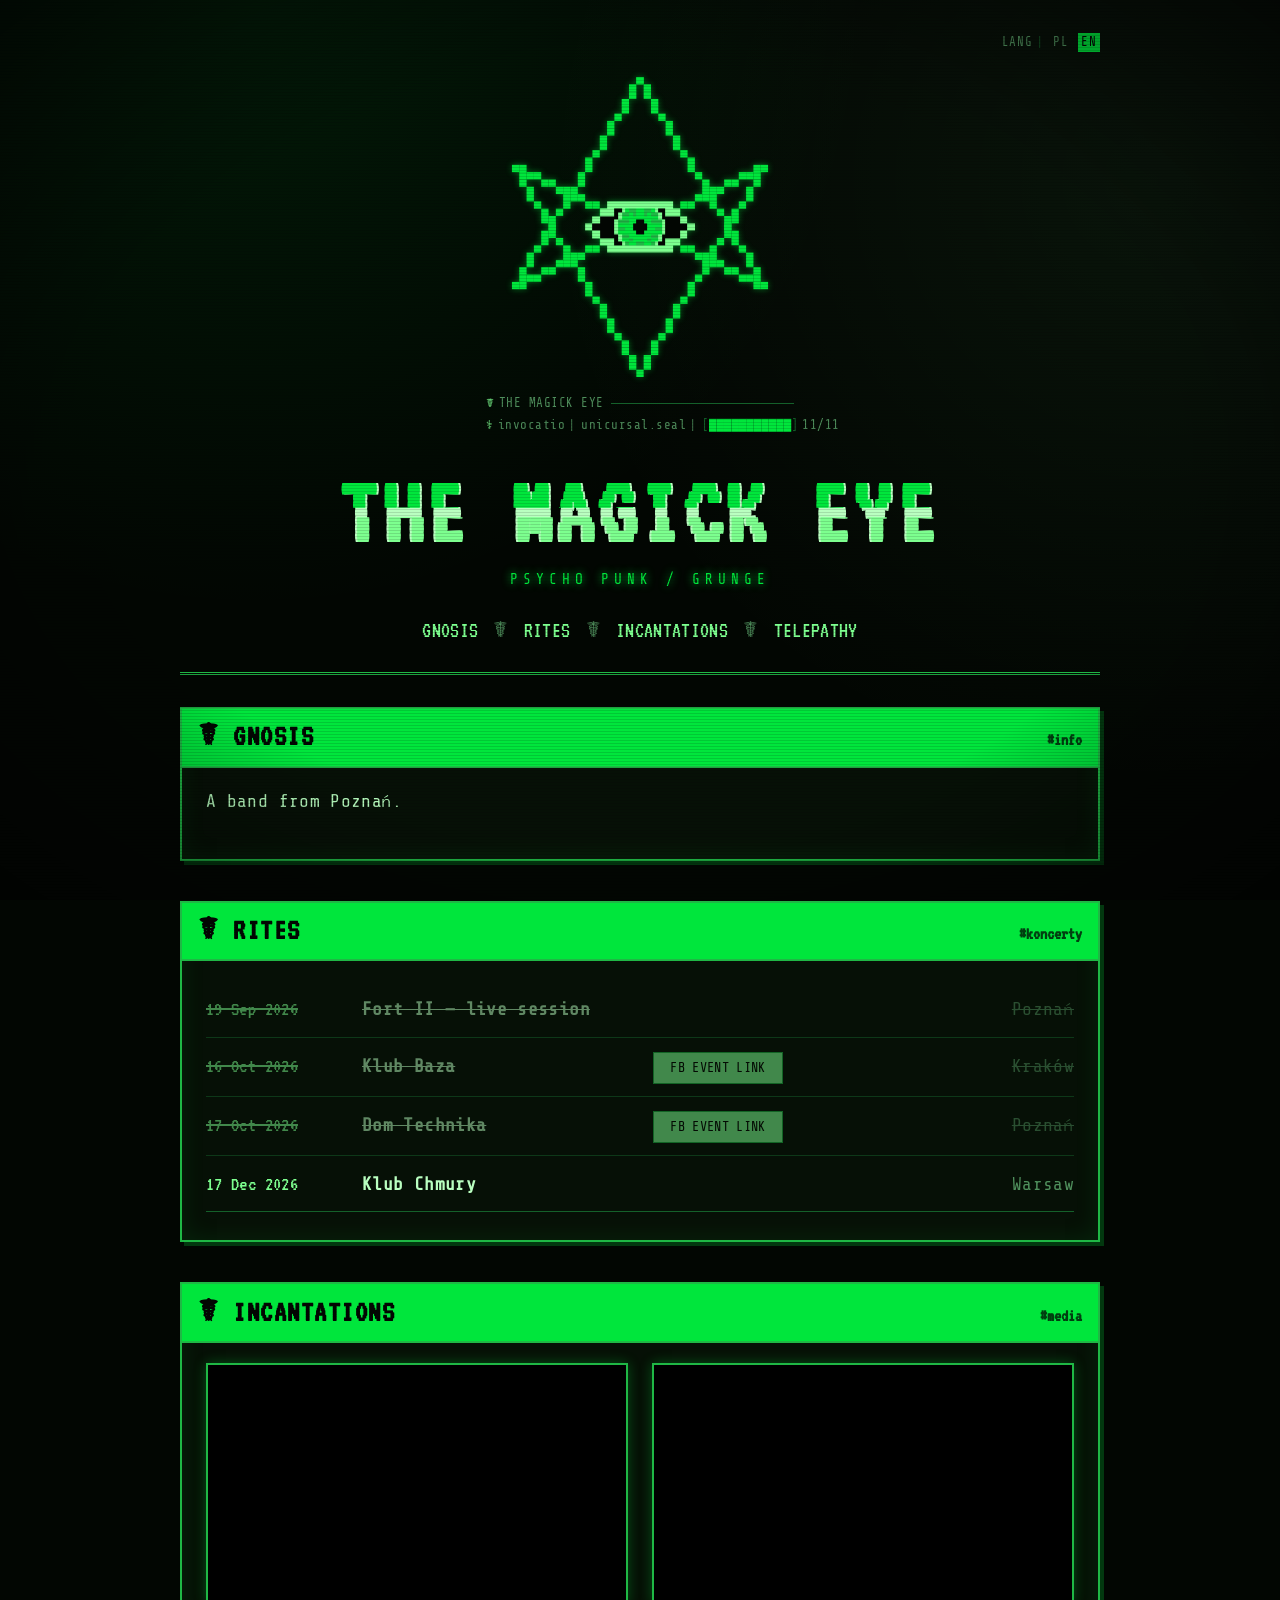
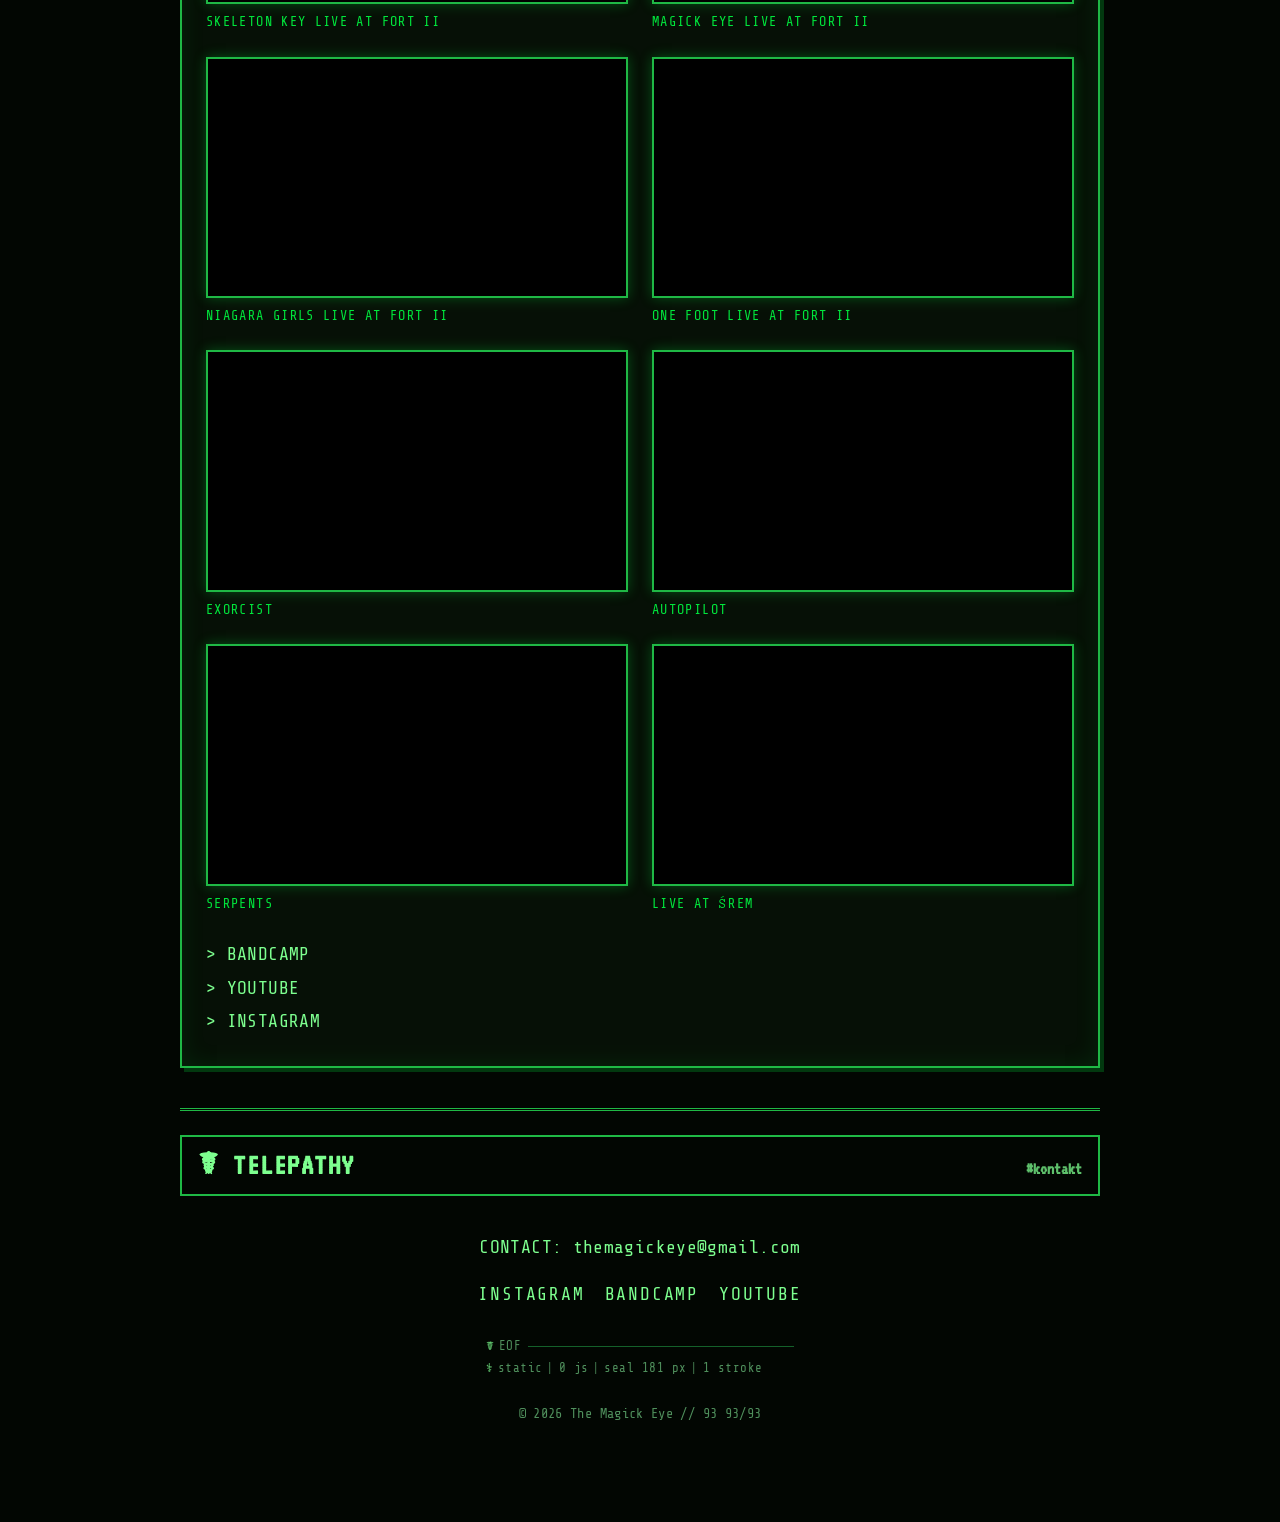
==== commit 0bb8d958: "Media: tytuły filmów skrócone do nazw utworów Co-Authored-By: Claude Opus 5.5 <noreply@anthropic.com" ====
--- a/en/index.html
+++ b/en/index.html
@@ -453,96 +453,96 @@
               <div class="embed-frame">
                 <iframe
                   src="https://www.youtube-nocookie.com/embed/lYAp4w3NfTY"
-                  title="THE MAGICK EYE SKELETON KEY LIVE AT FORT II"
-                  loading="lazy"
-                  allow="accelerometer; autoplay; clipboard-write; encrypted-media; gyroscope; picture-in-picture"
-                  allowfullscreen></iframe>
-              </div>
-              <figcaption>THE MAGICK EYE SKELETON KEY LIVE AT FORT II</figcaption>
+                  title="SKELETON KEY LIVE AT FORT II"
+                  loading="lazy"
+                  allow="accelerometer; autoplay; clipboard-write; encrypted-media; gyroscope; picture-in-picture"
+                  allowfullscreen></iframe>
+              </div>
+              <figcaption>SKELETON KEY LIVE AT FORT II</figcaption>
             </figure>
 
             <figure class="media-item">
               <div class="embed-frame">
                 <iframe
                   src="https://www.youtube-nocookie.com/embed/o0YLuStA_gw"
-                  title="THE MAGICK EYE MAGICK EYE LIVE AT FORT II"
-                  loading="lazy"
-                  allow="accelerometer; autoplay; clipboard-write; encrypted-media; gyroscope; picture-in-picture"
-                  allowfullscreen></iframe>
-              </div>
-              <figcaption>THE MAGICK EYE MAGICK EYE LIVE AT FORT II</figcaption>
+                  title="MAGICK EYE LIVE AT FORT II"
+                  loading="lazy"
+                  allow="accelerometer; autoplay; clipboard-write; encrypted-media; gyroscope; picture-in-picture"
+                  allowfullscreen></iframe>
+              </div>
+              <figcaption>MAGICK EYE LIVE AT FORT II</figcaption>
             </figure>
 
             <figure class="media-item">
               <div class="embed-frame">
                 <iframe
                   src="https://www.youtube-nocookie.com/embed/OZPfXFYVmnk"
-                  title="THE MAGICK EYE NIAGARA GIRLS LIVE AT FORT II"
-                  loading="lazy"
-                  allow="accelerometer; autoplay; clipboard-write; encrypted-media; gyroscope; picture-in-picture"
-                  allowfullscreen></iframe>
-              </div>
-              <figcaption>THE MAGICK EYE NIAGARA GIRLS LIVE AT FORT II</figcaption>
+                  title="NIAGARA GIRLS LIVE AT FORT II"
+                  loading="lazy"
+                  allow="accelerometer; autoplay; clipboard-write; encrypted-media; gyroscope; picture-in-picture"
+                  allowfullscreen></iframe>
+              </div>
+              <figcaption>NIAGARA GIRLS LIVE AT FORT II</figcaption>
             </figure>
 
             <figure class="media-item">
               <div class="embed-frame">
                 <iframe
                   src="https://www.youtube-nocookie.com/embed/9i5ncFNfXqI"
-                  title="THE MAGICK EYE ONE FOOT LIVE AT FORT II"
-                  loading="lazy"
-                  allow="accelerometer; autoplay; clipboard-write; encrypted-media; gyroscope; picture-in-picture"
-                  allowfullscreen></iframe>
-              </div>
-              <figcaption>THE MAGICK EYE ONE FOOT LIVE AT FORT II</figcaption>
+                  title="ONE FOOT LIVE AT FORT II"
+                  loading="lazy"
+                  allow="accelerometer; autoplay; clipboard-write; encrypted-media; gyroscope; picture-in-picture"
+                  allowfullscreen></iframe>
+              </div>
+              <figcaption>ONE FOOT LIVE AT FORT II</figcaption>
             </figure>
 
             <figure class="media-item">
               <div class="embed-frame">
                 <iframe
                   src="https://www.youtube-nocookie.com/embed/VPgYBkS7AfU"
-                  title="MAGICK EYE EXORCIST"
-                  loading="lazy"
-                  allow="accelerometer; autoplay; clipboard-write; encrypted-media; gyroscope; picture-in-picture"
-                  allowfullscreen></iframe>
-              </div>
-              <figcaption>MAGICK EYE EXORCIST</figcaption>
+                  title="EXORCIST"
+                  loading="lazy"
+                  allow="accelerometer; autoplay; clipboard-write; encrypted-media; gyroscope; picture-in-picture"
+                  allowfullscreen></iframe>
+              </div>
+              <figcaption>EXORCIST</figcaption>
             </figure>
 
             <figure class="media-item">
               <div class="embed-frame">
                 <iframe
                   src="https://www.youtube-nocookie.com/embed/-E3nMMvoqH4"
-                  title="MAGICK EYE AUTOPILOT"
-                  loading="lazy"
-                  allow="accelerometer; autoplay; clipboard-write; encrypted-media; gyroscope; picture-in-picture"
-                  allowfullscreen></iframe>
-              </div>
-              <figcaption>MAGICK EYE AUTOPILOT</figcaption>
+                  title="AUTOPILOT"
+                  loading="lazy"
+                  allow="accelerometer; autoplay; clipboard-write; encrypted-media; gyroscope; picture-in-picture"
+                  allowfullscreen></iframe>
+              </div>
+              <figcaption>AUTOPILOT</figcaption>
             </figure>
 
             <figure class="media-item">
               <div class="embed-frame">
                 <iframe
                   src="https://www.youtube-nocookie.com/embed/vtoTzxzXvSE"
-                  title="THE MAGICK EYE SERPENTS LIVE"
-                  loading="lazy"
-                  allow="accelerometer; autoplay; clipboard-write; encrypted-media; gyroscope; picture-in-picture"
-                  allowfullscreen></iframe>
-              </div>
-              <figcaption>THE MAGICK EYE SERPENTS LIVE</figcaption>
+                  title="SERPENTS"
+                  loading="lazy"
+                  allow="accelerometer; autoplay; clipboard-write; encrypted-media; gyroscope; picture-in-picture"
+                  allowfullscreen></iframe>
+              </div>
+              <figcaption>SERPENTS</figcaption>
             </figure>
 
             <figure class="media-item">
               <div class="embed-frame">
                 <iframe
                   src="https://www.youtube-nocookie.com/embed/dfpaS46mE3Y"
-                  title="THE MAGICK EYE LIVE"
-                  loading="lazy"
-                  allow="accelerometer; autoplay; clipboard-write; encrypted-media; gyroscope; picture-in-picture"
-                  allowfullscreen></iframe>
-              </div>
-              <figcaption>THE MAGICK EYE LIVE</figcaption>
+                  title="LIVE AT ŚREM"
+                  loading="lazy"
+                  allow="accelerometer; autoplay; clipboard-write; encrypted-media; gyroscope; picture-in-picture"
+                  allowfullscreen></iframe>
+              </div>
+              <figcaption>LIVE AT ŚREM</figcaption>
             </figure>
           </div>
 
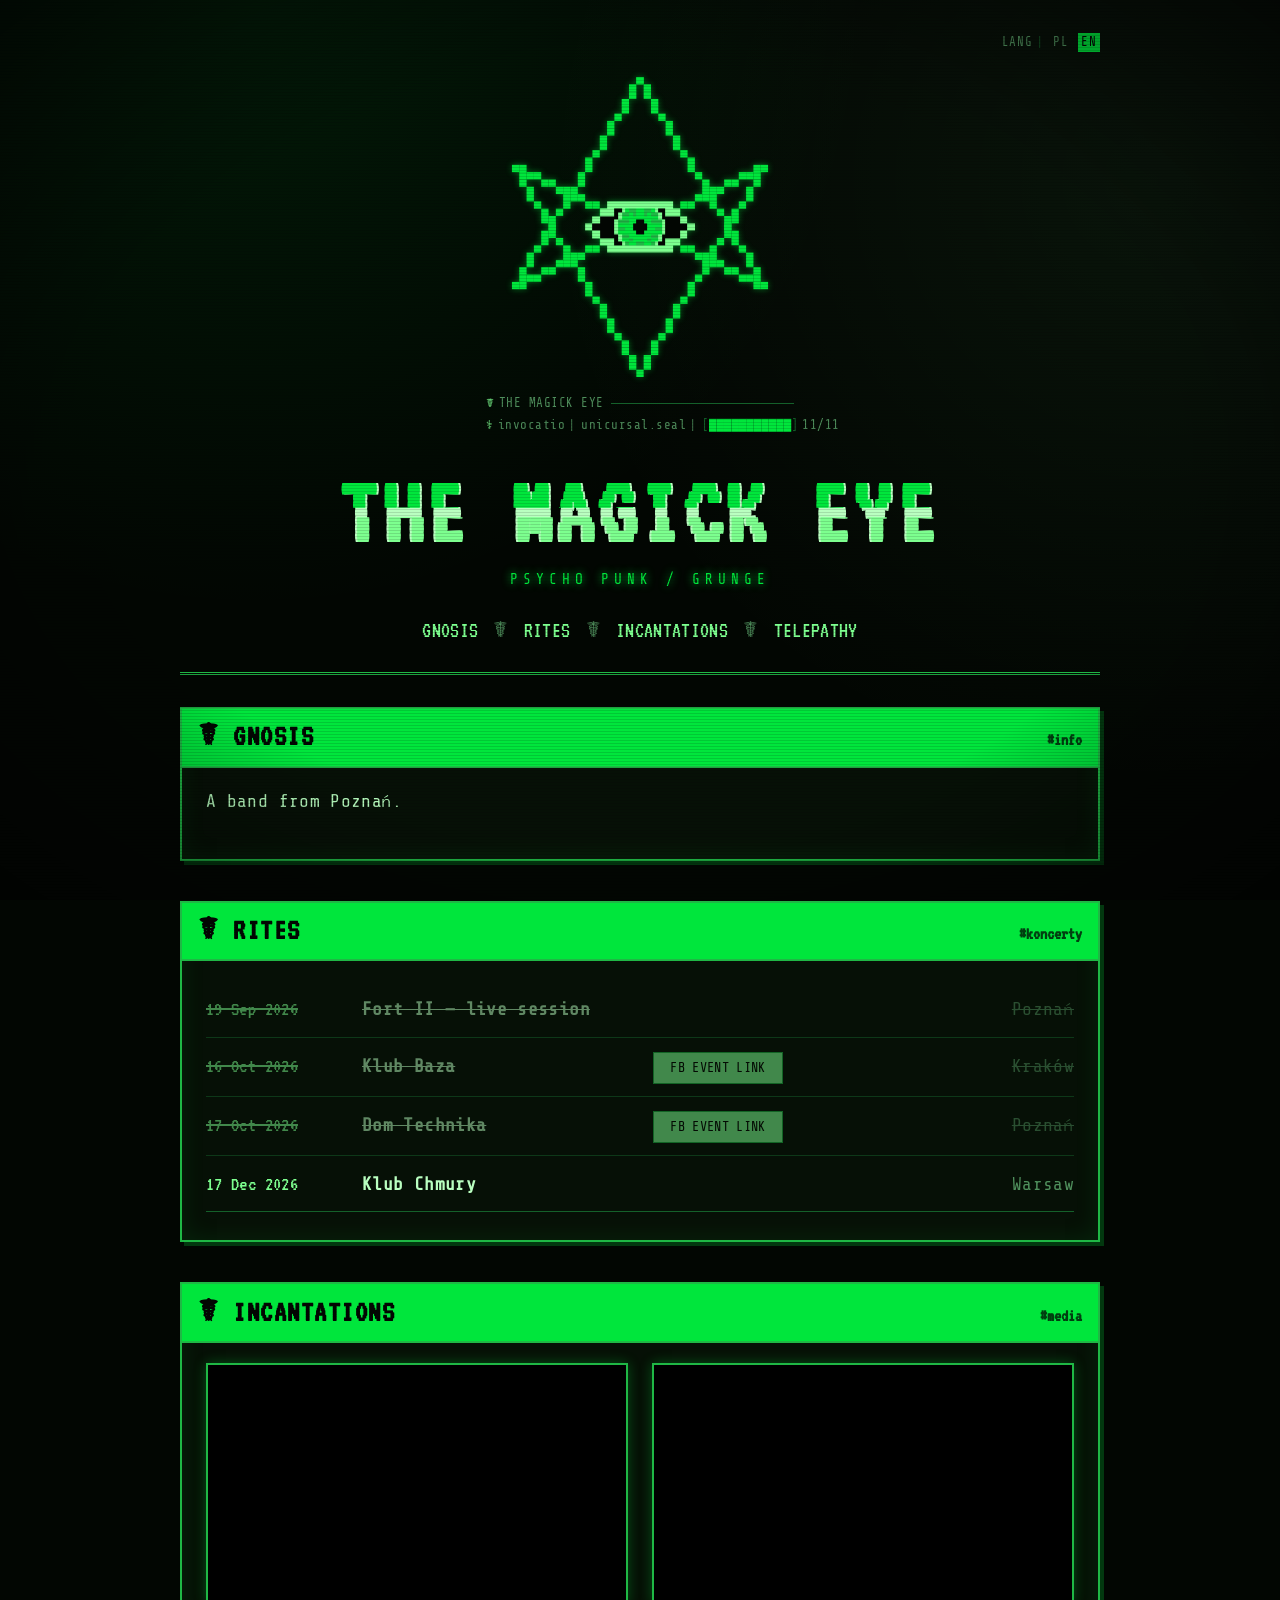
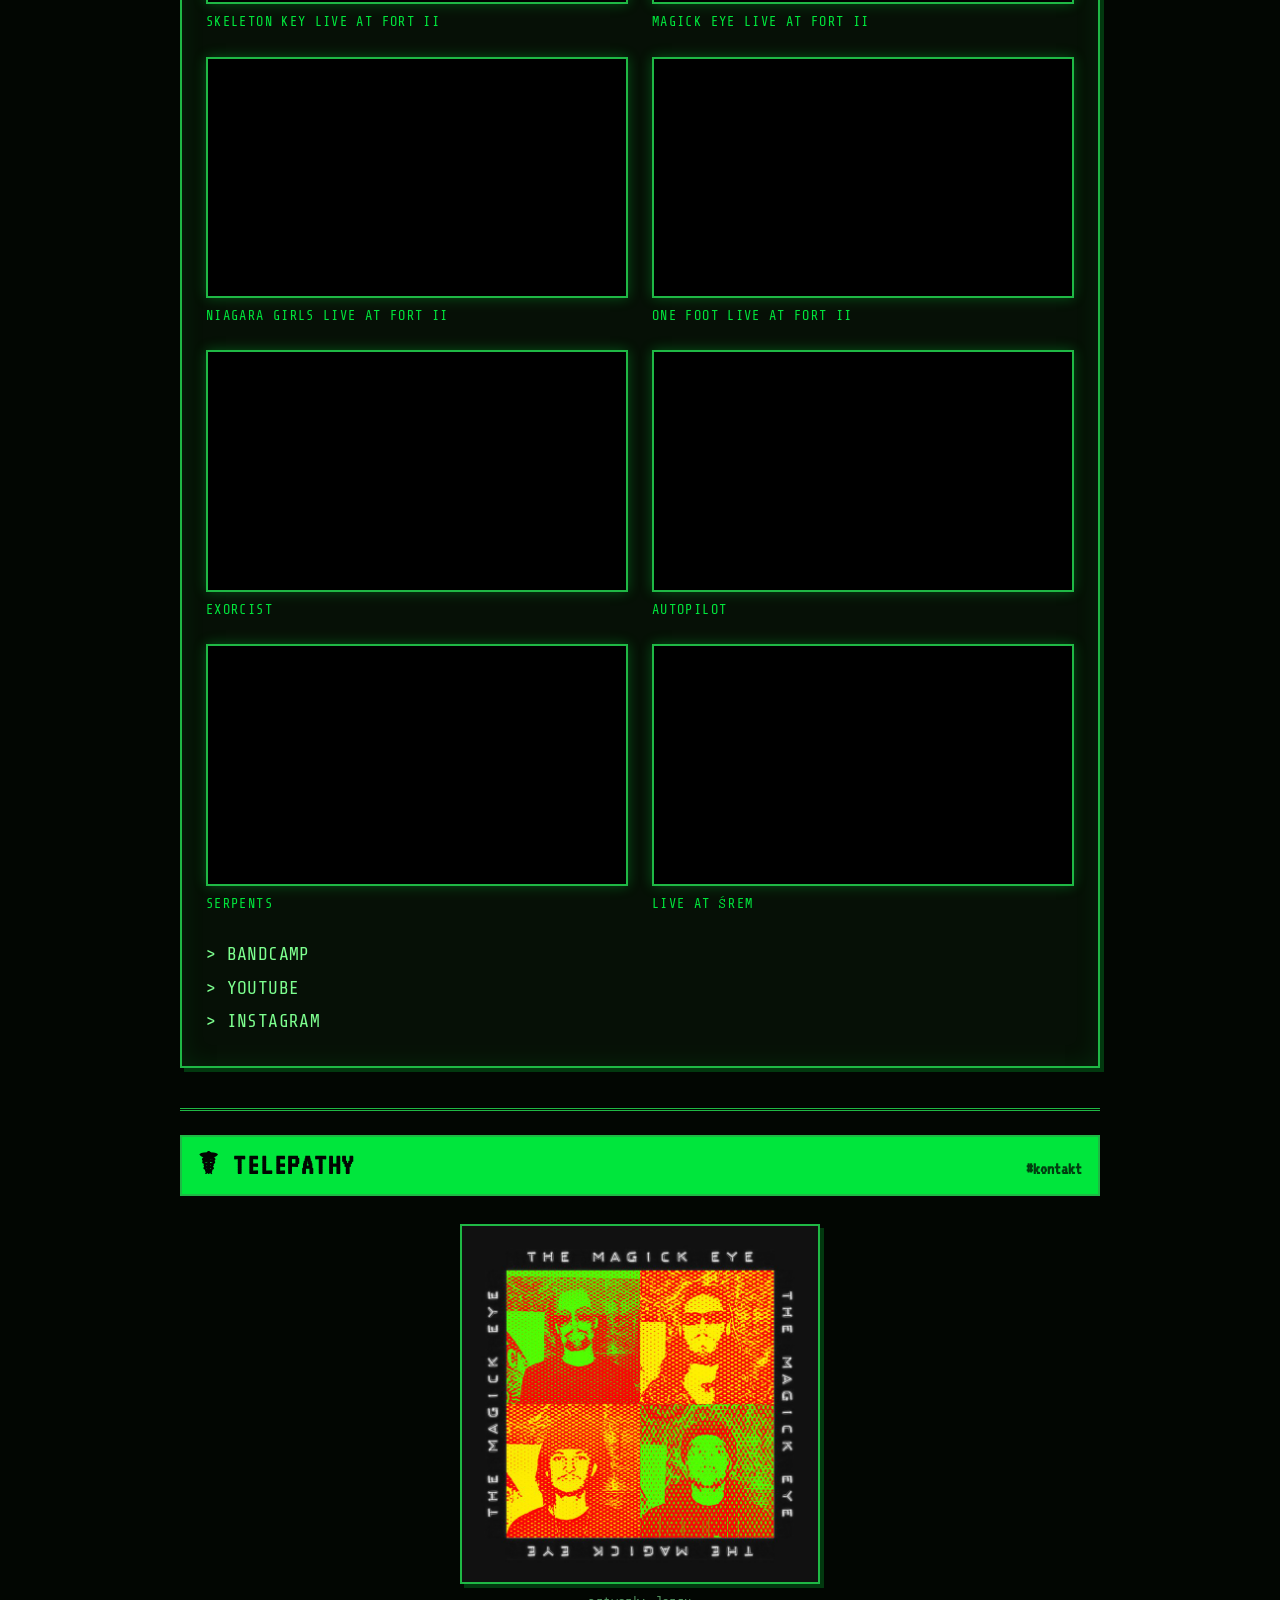
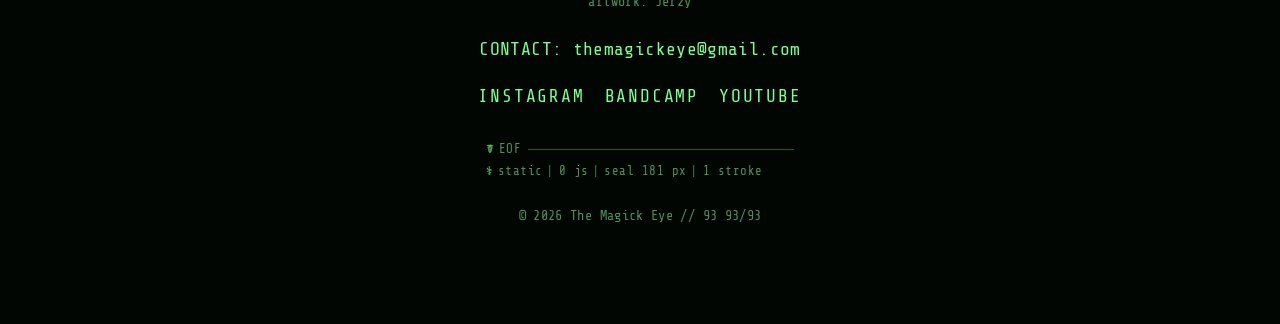
==== commit 8eb206e2: "Stopka: grafika Jerzego nad kontaktem, TELEPATIA w kolorach pozostałych sekcji Co-Authored-By: Claud" ====
--- a/en/index.html
+++ b/en/index.html
@@ -34,7 +34,7 @@
   <link rel="alternate" hreflang="pl" href="https://themagickeye.github.io/">
   <link rel="alternate" hreflang="en" href="https://themagickeye.github.io/en/">
   <link rel="alternate" hreflang="x-default" href="https://themagickeye.github.io/">
-  <link rel="stylesheet" href="../style.css?v=13">
+  <link rel="stylesheet" href="../style.css?v=14">
 </head>
 <body>
   <!-- Nakładka CRT: scanlines + winieta -->
@@ -561,6 +561,12 @@
     <footer class="site-footer" id="kontakt">
       <h2 class="panel-title">☤ TELEPATHY<span class="panel-anchor">#kontakt</span></h2>
       <div class="footer-body">
+        <figure class="footer-art">
+          <img src="../ryje-ramka.jpg" width="720" height="720" loading="lazy"
+               alt="The Magick Eye — four portraits of the band members in green, red and yellow halftone, framed by the band name">
+          <figcaption>artwork: Jerzy</figcaption>
+        </figure>
+
         <p><span class="stat-key">CONTACT:</span> <a href="mailto:themagickeye@gmail.com">themagickeye@gmail.com</a></p>
 
         <ul class="social-list">
--- a/style.css
+++ b/style.css
@@ -298,17 +298,25 @@
   text-align: center;
 }
 .site-footer .panel-title {
-  /* nie reverse-video jak pozostałe tytuły: jasny napis w ramce,
-     bo ciemne tło + ciemny tekst byłyby nieczytelne.
-     display:flex (nie inline-block) → pasek na całą szerokość,
-     z „telepatia" po lewej i #kontakt po prawej, te same kolory. */
-  background: transparent;
-  color: var(--accent-2);
+  /* te same kolory co pozostałe tytuły (zielone tło, ciemny napis);
+     display:flex → pasek na całą szerokość, „telepatia" po lewej,
+     #kontakt po prawej. text-align:left, bo stopka centruje tekst. */
   display: flex;
   text-align: left;
   border: 2px solid var(--border);
 }
 .footer-body { padding: 1.25rem 0.5rem; }
+
+/* grafika Jerzego nad kontaktem */
+.footer-art { margin: 0.5rem auto 1.5rem; max-width: 360px; }
+.footer-art img {
+  display: block;
+  width: 100%;
+  height: auto;
+  border: 2px solid var(--border);
+  box-shadow: 4px 4px 0 rgba(0,230,60,0.22);
+}
+.footer-art figcaption { color: var(--dim); font-size: 0.85rem; margin-top: 0.5rem; }
 .footer-body a { color: var(--accent-2); text-decoration: none; }
 .footer-body a:hover, .footer-body a:focus { color: var(--accent); text-decoration: underline; }
 
